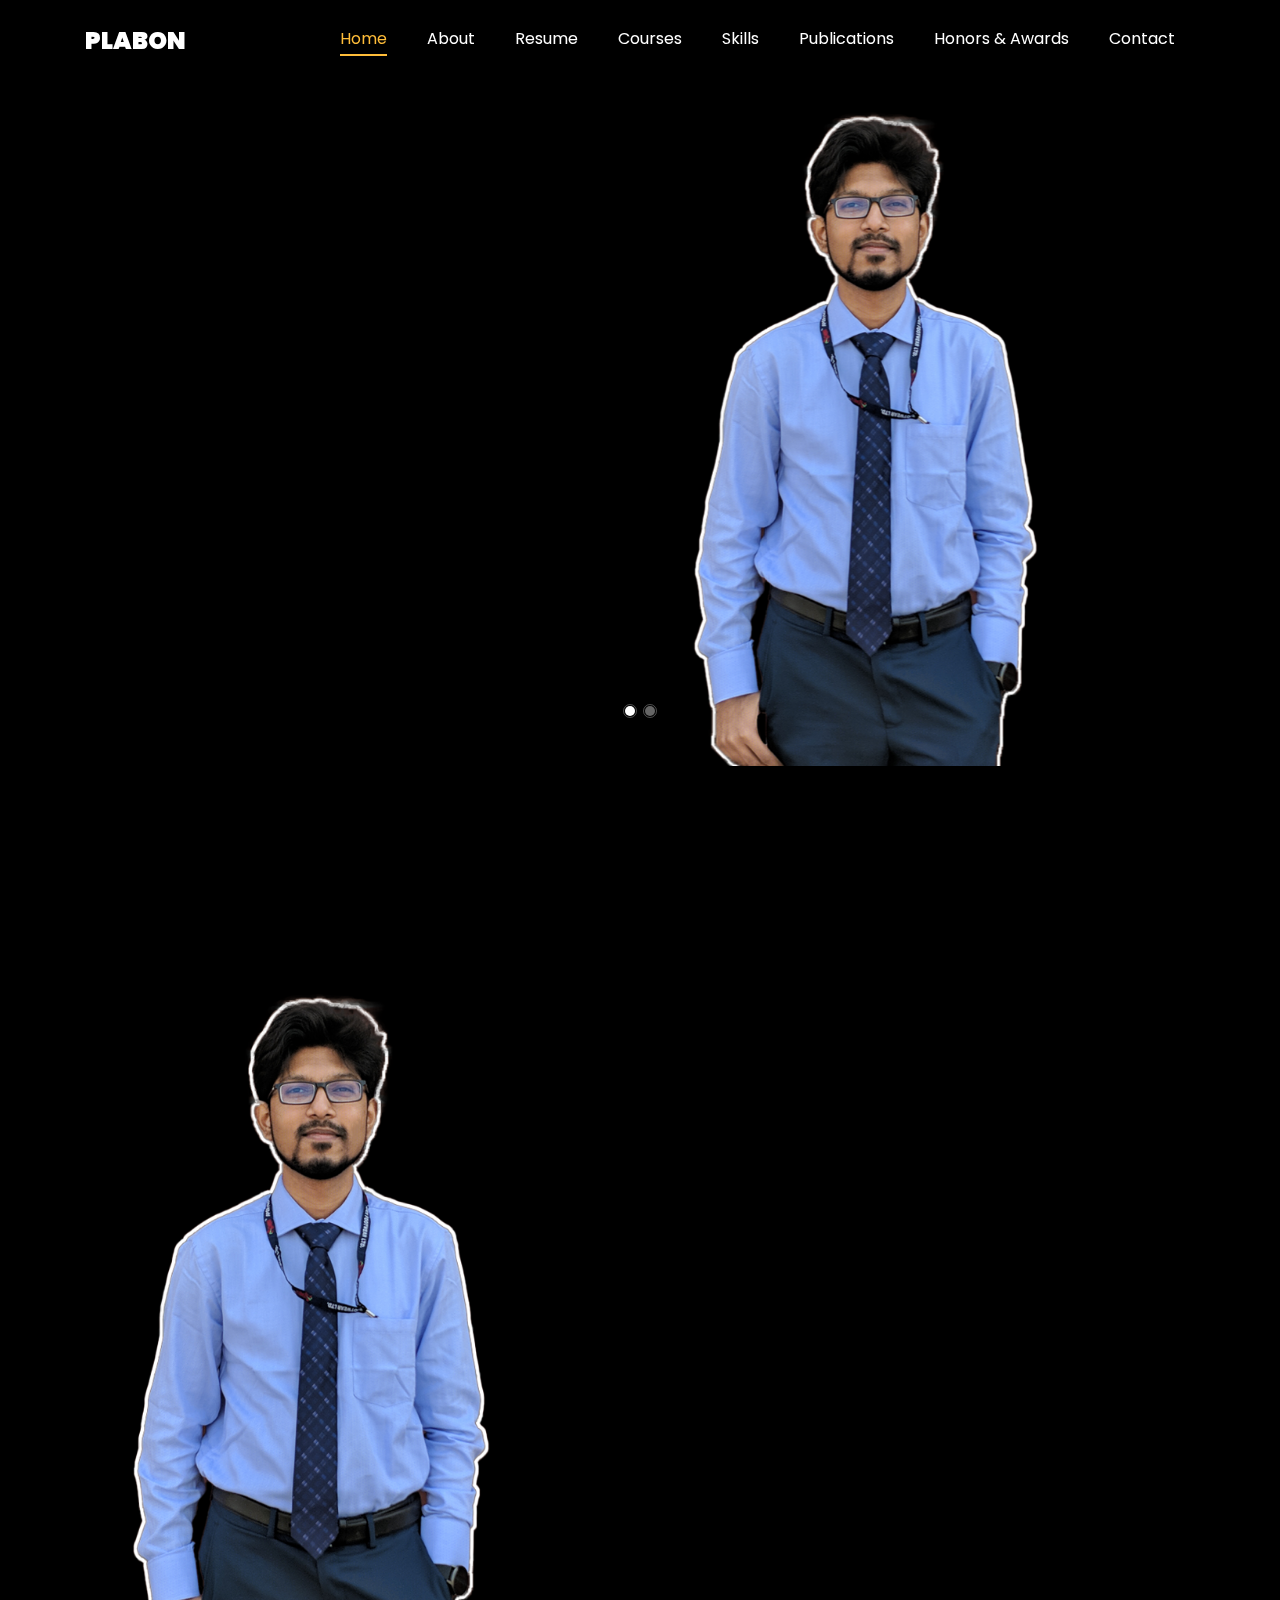
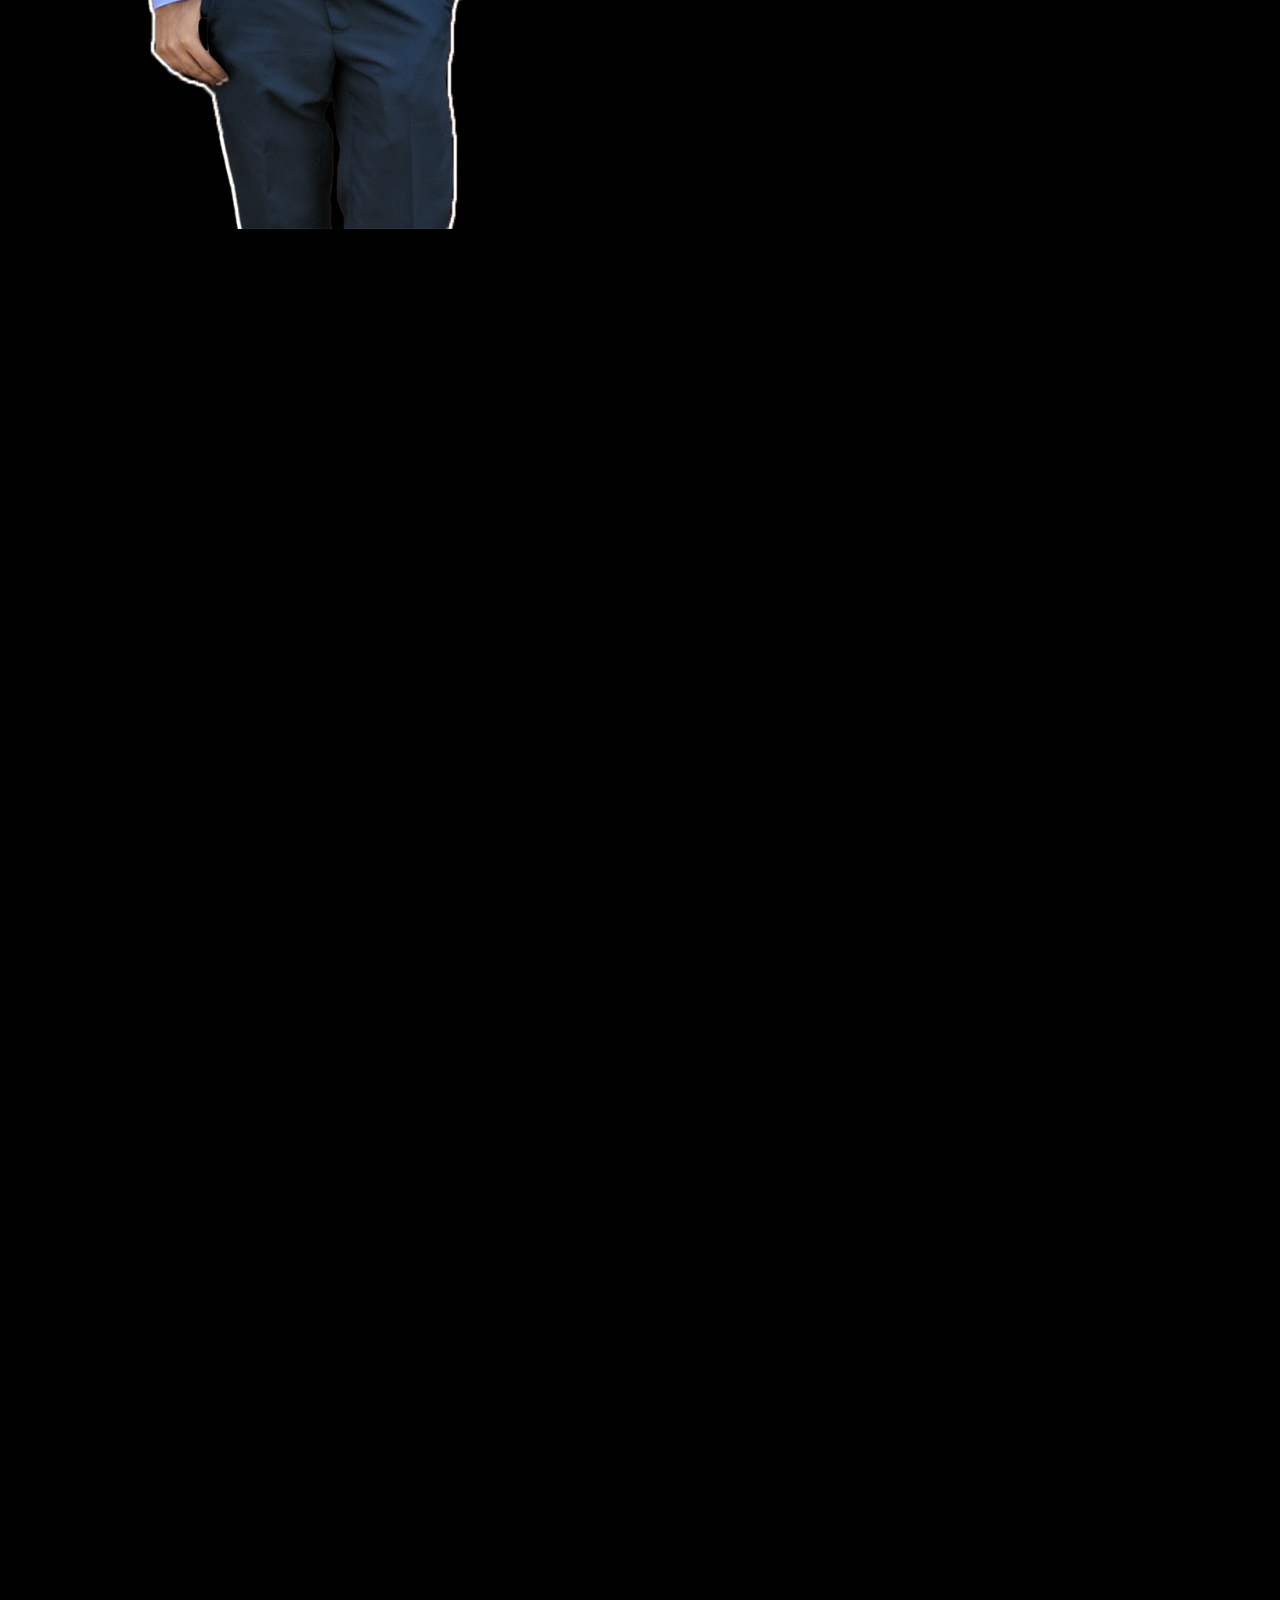
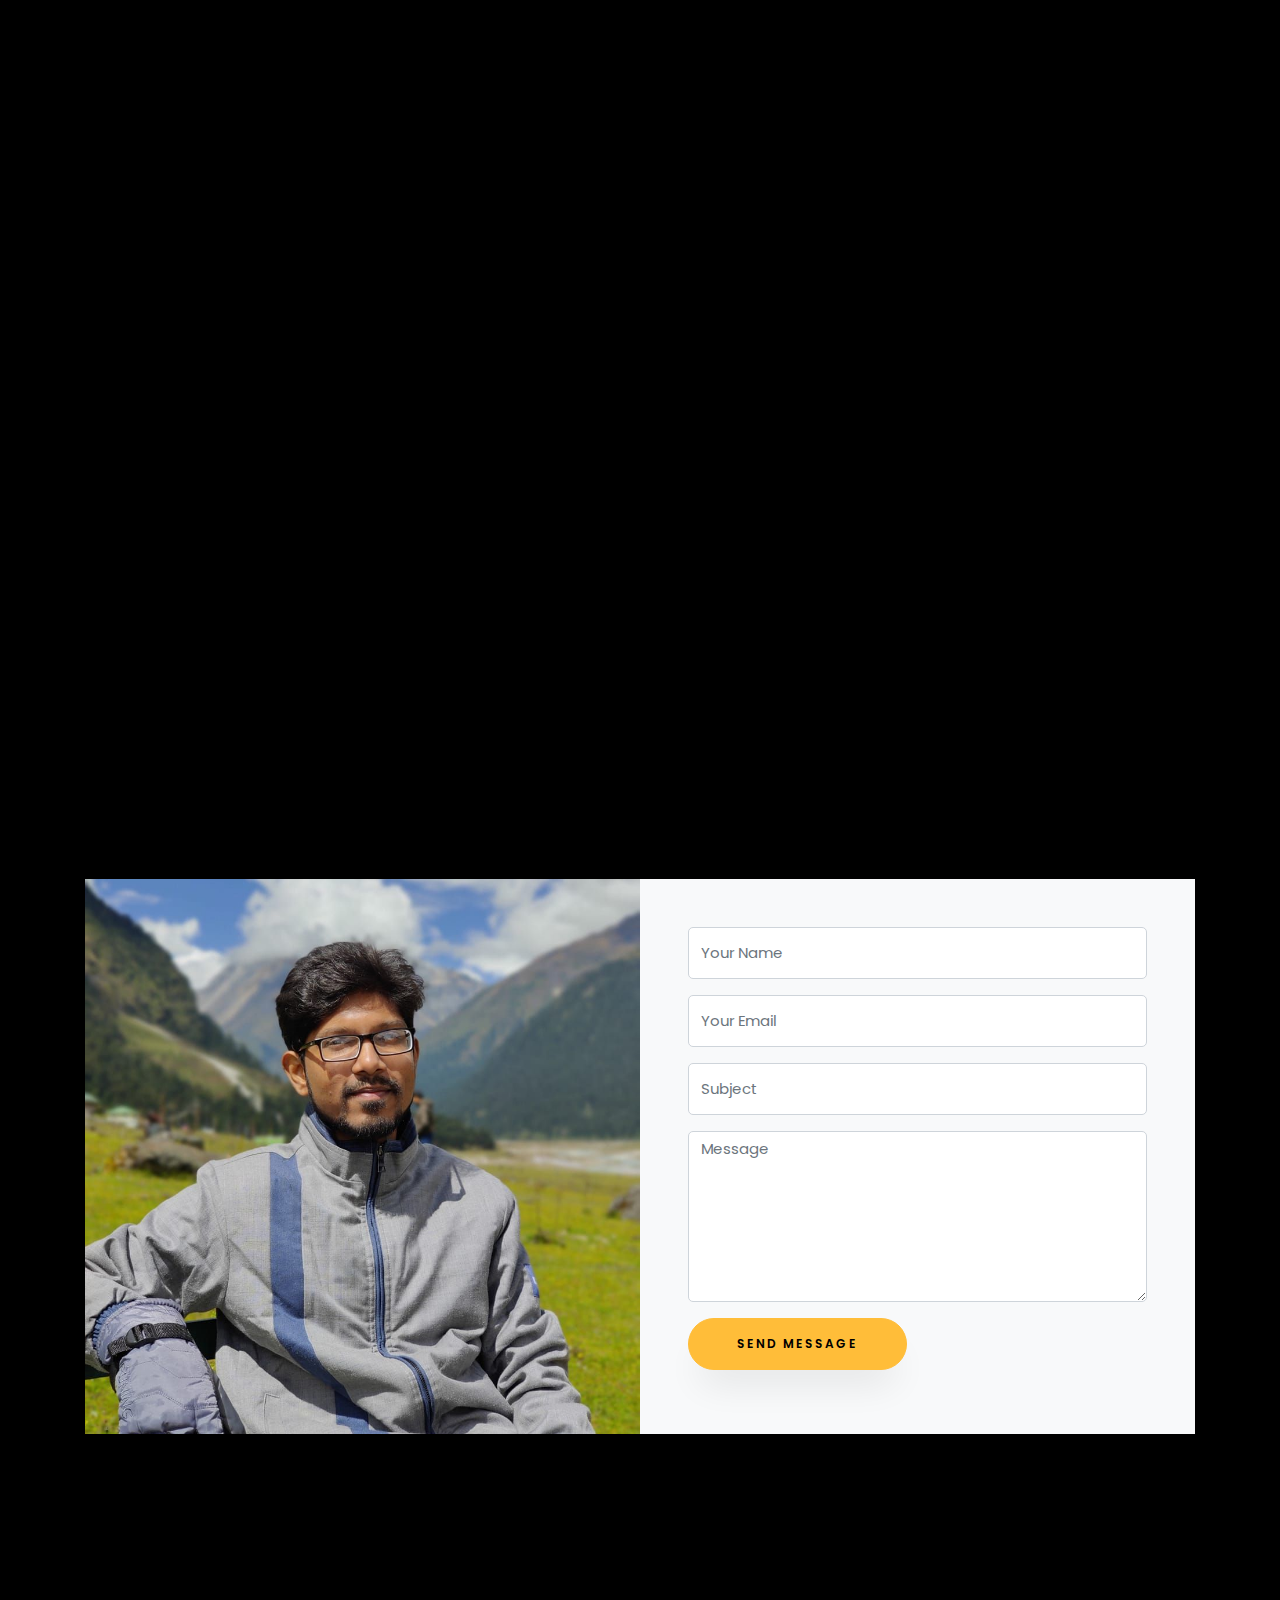
==== index.html @ f9de85bc "Initial commit" ====
<!DOCTYPE html>
<html lang="en">
  <head>
    <title>Plabon Islam Turzo</title>
    <meta charset="utf-8">
    <meta name="viewport" content="width=device-width, initial-scale=1, shrink-to-fit=no">
    
    <link href="https://fonts.googleapis.com/css?family=Poppins:100,200,300,400,500,600,700,800,900" rel="stylesheet">

    <link rel="stylesheet" href="css/open-iconic-bootstrap.min.css">
    <link rel="stylesheet" href="css/animate.css">
    
    <link rel="stylesheet" href="css/owl.carousel.min.css">
    <link rel="stylesheet" href="css/owl.theme.default.min.css">
    <link rel="stylesheet" href="css/magnific-popup.css">

    <link rel="stylesheet" href="css/aos.css">

    <link rel="stylesheet" href="css/ionicons.min.css">
    
    <link rel="stylesheet" href="css/flaticon.css">
    <link rel="stylesheet" href="css/icomoon.css">
    <link rel="stylesheet" href="css/style.css">
  </head>
  <body data-spy="scroll" data-target=".site-navbar-target" data-offset="300">
	  
	  
    <nav class="navbar navbar-expand-lg navbar-dark ftco_navbar ftco-navbar-light site-navbar-target" id="ftco-navbar">
	    <div class="container">
	      <a class="navbar-brand" href="index.html">Plabon</a>
	      <button class="navbar-toggler js-fh5co-nav-toggle fh5co-nav-toggle" type="button" data-toggle="collapse" data-target="#ftco-nav" aria-controls="ftco-nav" aria-expanded="false" aria-label="Toggle navigation">
	        <span class="oi oi-menu"></span> Menu
	      </button>

	      <div class="collapse navbar-collapse" id="ftco-nav">
	        <ul class="navbar-nav nav ml-auto">
	          <li class="nav-item"><a href="#home-section" class="nav-link"><span>Home</span></a></li>
	          <li class="nav-item"><a href="#about-section" class="nav-link"><span>About</span></a></li>
	          <li class="nav-item"><a href="#resume-section" class="nav-link"><span>Resume</span></a></li>
	          <li class="nav-item"><a href="#course-section" class="nav-link"><span>Courses</span></a></li>
	          <li class="nav-item"><a href="#skills-section" class="nav-link"><span>Skills</span></a></li>
			  <li class="nav-item"><a href="#publications-section" class="nav-link"><span>Publications</span></a></li>
	          <li class="nav-item"><a href="#honors-section" class="nav-link"><span>Honors & Awards</span></a></li>
	          <li class="nav-item"><a href="#contact-section" class="nav-link"><span>Contact</span></a></li>
	        </ul>
	      </div>
	    </div>
	  </nav>

	  <p><!------------------------------------------------------------- HOME SECTION----------------------------------------------------></p>
	  <section id="home-section" class="hero">
		  <div class="home-slider  owl-carousel">
	      <div class="slider-item ">
	      	<div class="overlay"></div>
	        <div class="container">
	          <div class="row d-md-flex no-gutters slider-text align-items-end justify-content-end" data-scrollax-parent="true">
	          	<div class="one-third js-fullheight order-md-last img" style="background-image:url(images/bg_1.png);">
	          		<div class="overlay"></div>
	          	</div>
		          <div class="one-forth d-flex  align-items-center ftco-animate" data-scrollax=" properties: { translateY: '70%' }">
		          	<div class="text">
		          		<span class="subheading">Hello!</span>
			            <h1 class="mb-4 mt-3">I'm <span>Plabon Islam Turzo</span></h1>
			            <h2 class="mb-4">A Master's Student</h2>
			            <p><a href="https://tinyurl.com/PTurzo" class="btn btn-primary py-3 px-4">Google Scholar</a> <a href="https://tinyurl.com/PIslamTurzo" class="btn btn-white btn-outline-white py-3 px-4">LinkedIn</a></p>
		            </div>
		          </div>
	        	</div>
	        </div>
	      </div>

	      <div class="slider-item">
	      	<div class="overlay"></div>
	        <div class="container">
	          <div class="row d-flex no-gutters slider-text align-items-end justify-content-end" data-scrollax-parent="true">
	          	<div class="one-third js-fullheight order-md-last img" style="background-image:url(images/bg_2.png);">
	          		<div class="overlay"></div>
	          	</div>
		          <div class="one-forth d-flex align-items-center ftco-animate" data-scrollax=" properties: { translateY: '70%' }">
		          	<div class="text">
			            <h1 class="mb-4 mt-3">From <span>University</span> of Dhaka</h1>
			            <p><a href="#" class="btn btn-primary py-3 px-4">Google Scholar</a> <a href="#" class="btn btn-white btn-outline-white py-3 px-4">LinkedIn</a></p>
		            </div>
		          </div>
	        	</div>
	        </div>
	      </div>
	    </div>
    </section>

	<p><!------------------------------------------------------------- ABOUT SECTION----------------------------------------------------></p>

    <section class="ftco-about img ftco-section ftco-no-pb" id="about-section">
    	<div class="container">
    		<div class="row d-flex">
    			<div class="col-md-6 col-lg-5 d-flex">
    				<div class="img-about img d-flex align-items-stretch">
    					<div class="overlay"></div>
	    				<div class="img d-flex align-self-stretch align-items-center" style="background-image:url(images/bg_1.png);">
	    				</div>
    				</div>
    			</div>
    			<div class="col-md-6 col-lg-7 pl-lg-5 pb-5">
    				<div class="row justify-content-start pb-3">
		          <div class="col-md-12 heading-section ftco-animate">
		            <h2 class="mb-4">About Me</h2>
		            <p> Interested in the application of enzymatic processes for biodegrading waste to waste treatment and management.</p>
		            <ul class="about-info mt-4 px-md-0 px-2">
		            	<li class="d-flex"><span>Name:</span> <span>Plabon Islam Turzo</span></li>
		            	<li class="d-flex"><span>Address:</span> <span>23/2, Jalalabad Model Town, Dhaka-1344, Bangladesh.</span></li>
		            	<li class="d-flex"><span>Email:</span> <span>plabonislam-2017515225@ilet.du.ac.bd</span></li>
		            </ul>
					<div class="about-info mt-4 px-md-0 px-2"><p>I am a Master's student in the Department of Leather Engineering at the University of Dhaka, as a member of the Microbiology Laboratory with Prof. Fatema-Tuj-Zohra as an advisor since September 2022. I obtained my bachelor's degree from the Department of Leather Engineering,University of Dhaka, Bangladesh, in August 2022. My research involves the isolation of bacteria and fermentation, novel strain identification using 16S rRNA, enzyme extraction and characterization, nutrient extraction from and recirculation, circular enomy, biodegradation of solid waste, bioaccumulation using microbes, waste water treatment using microbes, and synthesis of adsorbent. In addition, I am also working on developing a research design for optimisation using the response surface methodology (RSM). Further, I am focusing on my research on the application of biodegradation of chrome shavens and establishing a circular economy in the leather industry.</p></div>
		          </div>
		        </div>
	          <div class="counter-wrap ftco-animate d-flex mt-md-3">
              <div class="text">
              	<p class="mb-4">
	                <span class="number" data-number="2">0</span>
	                <span>Project complete</span>
                </p>
                <p><a href="#" class="btn btn-primary py-3 px-3">Download CV</a></p>
              </div>
	          </div>
	        </div>
        </div>
    	</div>
    </section>


	<!------------------------------------------------------------- RESUME SECTION---------------------------------------------------->
	<section class="ftco-about img ftco-section ftco-no-pb" id="resume-section"></section>
    	<div class="container">
    		<div class="row justify-content-center pb-5">
          <div class="col-md-10 heading-section text-center ftco-animate">
            <h2 class="mb-4">Resume</h2>
          </div>
		  <div class="col-md-10 heading-section text-center ftco-animate">
		  <h3 class="mb-4">Educational Experience</h3>
		</div>
		<!------------------------------------------------------------- EDUCATIONAL EXPERIENCE---------------------------------------------------->
        </div>
    		<div class="row">
    			<div class="col-md-6">

							<div class="resume-wrap ftco-animate">
								<span class="date">2022-present</span>
								<h2>Master of Science Degree</h2>
								<span>Department of Leather Enineering, University of Dhaka</span>
								<p class="mt-4">Thesis topic: Isolation and utilization of proteolytic bacteria for chrome shaving waste management- a circular economy approach.</p>
							</div>
						</div>
						<div class="col-md-6">
							<div class="resume-wrap ftco-animate">
								<span class="date">2017-2022</span>
								<h2>Bachelor of Science Degree</h2>
								<span >Department of Leather Enineering, University of Dhaka</span>
								<p class="mt-4">Project topic: Preservation of goat skin using fish scale powder: An initiative to reduce pollution in tannery wastewater.</p>
							</div>
						</div>
					</div>
					

					<div class="container">
						<div class="row justify-content-center pb-5">
					  <div class="col-md-10 heading-section text-center ftco-animate">
						<h2 class="mb-4"></h2>
					  </div>
					  <div class="col-md-10 heading-section text-center ftco-animate">
					  <h3 class="mb-4">Professional Experience</h3>
					</div>
					<!------------------------------------------------------------- PROFESSIONAL EXPERIENCE---------------------------------------------------->
					</div>
						<div class="row">
							<div class="col-md-6">

										<div class="resume-wrap ftco-animate">
											<span class="date">February - March 2022</span>
											<h2>Apex Footwear Limited, Unit-1.</h2>
											<span>Inspection Intern</span>
											<p class="mt-4">As an intern, I worked at the chrome recovery and effluent treatment plant and, at the same time, participated in quality inspections for the final quality control process.</p>
										</div>
									</div>
									<div class="col-md-6">
										<div class="resume-wrap ftco-animate">
											<span class="date">November 2021</span>
											<h2>Training of Trainers</h2>
											<span>Trainee</span>
											<p class="mt-4">My training focused on preventing chrome (VI) in the leather industry, and I also delved into the process of recovering and reusing chromium (Cr).</p>
										</div>
									</div>
								</div>
		


    		<div class="row justify-content-center mt-5">
    			<div class="col-md-6 text-center ftco-animate">
    				<p><a href="#" class="btn btn-primary py-4 px-5">Download CV</a></p>
    			</div>
    		</div>
    	</div>
    </section>

	<p><!------------------------------------------------------------- COURSES SECTION----------------------------------------------------></p>
    <section class="ftco-section" id="course-section">
    	<div class="container">
    		<div class="row justify-content-center py-5 mt-5">
          <div class="col-md-12 heading-section text-center ftco-animate">
            <h2 class="mb-4">Courses</h2>
        
          </div>
        </div>
    		<div class="row">
					<div class="col-md-4 text-center d-flex ftco-animate">
						<a href="https://www.coursera.org/learn/introduction-experimental-design-basics?specialization=design-experiments" class="services-1">
							<span class="icon">
								<i class="flaticon-analysis"></i>
							</span>
							<div class="desc">
								<h4 class="mb-5">Experimental Design Basics By Coursera</h4>
								<h3 class="mb-5">Ongoing</h3>
							</div>
						</a>
					</div>
					<div class="col-md-4 text-center d-flex ftco-animate">
						<a href="https://www.coursera.org/learn/response-surfaces-mixtures-model-building?specialization=design-experiments" class="services-1">
							<span class="icon">
								<i class="flaticon-flasks"></i>
							</span>
							<div class="desc">
								<h4 class="mb-5">Response Surfaces, Mixtures, and Model Building By Coursera</h4>
								<h3 class="mb-5">Ongoing</h3>
							</div>
						</a>
					</div>
					<div class="col-md-4 text-center d-flex ftco-animate">
						<a href="https://www.cblast.du.ac.bd/" class="services-1">
							<span class="icon">
								<i class="flaticon-ideas"></i>
							</span>
							<div class="desc">
								<h4 class="mb-5">Fundamental Bioinformatics: Database and data mining By CBLAST</h4>
								<h3 class="mb-5">Enrolled</h3>
							</div>
						</a>
					</div>

					<div class="col-md-4 text-center d-flex ftco-animate">
						<a href="https://www.cblast.du.ac.bd/" class="services-1">
							<span class="icon">
								<i class="flaticon-analysis"></i>
							</span>
							<div class="desc">
								<h4 class="mb-5">Fundamental Bioinformatics: Sequence analysis, functional annotation & phylogeny By CBLAST</h4>
								<h3 class="mb-5">Enrolled</h3>
							</div>
						</a>
					</div>
					<div class="col-md-4 text-center d-flex ftco-animate">
						<a href="https://www.udemy.com/course/draft/2996450/learn/lecture/19136766#content" class="services-1">
							<span class="icon">
								<i class="flaticon-flasks"></i>
							</span>
							<div class="desc">
								<h4 class="mb-5">Write and Publish a Research Paper: Complete Guide v6 By Udemy</h4>
								<h3 class="mb-5">Completed</h3>
							</div>
						</a>
					</div>
					<div class="col-md-4 text-center d-flex ftco-animate">
						<a href="https://www.udemy.com/course/ultimate-thesis-guidelines/learn/lecture/6888872?start=75#overview" class="services-1">
							<span class="icon">
								<i class="flaticon-ideas"></i>
							</span>
							<div class="desc">
								<h4 class="mb-5">Ultimate Academic Writing course: Research & Essay Writing By Udemy</h4>
								<h3 class="mb-5">Completed</h3>
							</div>
						</a>
					</div>
				</div>
    	</div>
    </section>

	<p><!------------------------------------------------------------- SKILLS SECTION----------------------------------------------------></p>
		
		<section class="ftco-section" id="skills-section">
			<div class="container">
				<div class="row justify-content-center pb-5">
          <div class="col-md-12 heading-section text-center ftco-animate">
            <h2 class="mb-4">My Skills</h2>
          
          </div>
        </div>
	
				<div class="row">
						<div class="progress-wrap ftco-animate">
							<h2>Research Skills</h2>
							<div class="progress">
							 	<div class="progress-bar color-1" role="progressbar" aria-valuenow="90"
							  	aria-valuemin="0" aria-valuemax="100" style="width:100%">
							  	</div>
							</div>
						</div>
					</div>
					<div class="col-md-6 animate-box">
						<div class="progress-wrap ftco-animate">
							<h3>Bacterial isolation and characterization</h3>
							<div class="progress">

							</div>
						</div>
					</div>
					<div class="col-md-6 animate-box">
						<div class="progress-wrap ftco-animate">
							<h3>Enzyme extraction and purification</h3>
							<div class="progress">
							 	
							</div>
						</div>
					</div>
					<div class="col-md-6 animate-box">
						<div class="progress-wrap ftco-animate">
							<h3>Stablishment of circular economy</h3>
							<div class="progress">
							 	
							</div>
						</div>
					</div>
					<div class="col-md-6 animate-box">
						<div class="progress-wrap ftco-animate">
							<h3>Salinity and TDS reduction</h3>
							<div class="progress">
							 	
							</div>
						</div>
					</div>
				</div>
			
<!------------------------------------------------------------- RESEACRH SILL SUB SECTION---------------------------------------------------->
			<div class="container">
				<div class="row justify-content-center pb-5">
          <div class="col-md-12 heading-section text-center ftco-animate">
          </div>
        </div>
				<div class="row">
						<div class="progress-wrap ftco-animate">
							<h2>Analytical skill</h2>
							<div class="progress">
							 	<div class="progress-bar color-1" role="progressbar" aria-valuenow="90"
							  	aria-valuemin="0" aria-valuemax="100" style="width:100%">
							  	</div>
							</div>
						</div>
					</div>
					<div class="col-md-6 animate-box">
						<div class="progress-wrap ftco-animate">
							<h3> Scanning Electron Microscope (SEM) image analysis</h3>
							<div class="progress">

							</div>
						</div>
					</div>
					<div class="col-md-6 animate-box">
						<div class="progress-wrap ftco-animate">
							<h3>Fourier-transform infrared spectroscopy (FTIR) peak anlysis</h3>
							<div class="progress">
							 	
							</div>
						</div>
					</div>
					<div class="col-md-6 animate-box">
						<div class="progress-wrap ftco-animate">
							<h3>Response Surface Methodology (RSM) implementation</h3>
							<div class="progress">
							 	
							</div>
						</div>
					</div>
					<div class="col-md-6 animate-box">
						<div class="progress-wrap ftco-animate">
							<h3>Thermogravimetric Analysis (TGA)</h3>
							<div class="progress">
							 	
							</div>
						</div>
					</div>
				</div>
			

			<p><!------------------------------------------------------------- PROFESSIONAL SILL SUB SECTION----------------------------------------------------></p>
			<div class="container">
				<div class="row justify-content-center pb-5">
          <div class="col-md-12 heading-section text-center ftco-animate">

          </div>
        </div>
	
				<div class="row">
						<div class="progress-wrap ftco-animate">
							<h2>Technical Skills</h2>
							<div class="progress">
							 	<div class="progress-bar color-1" role="progressbar" aria-valuenow="90"
							  	aria-valuemin="0" aria-valuemax="100" style="width:100%">
							  	</div>
							</div>
						</div>
					</div>
					<div class="col-md-6 animate-box">
						<div class="progress-wrap ftco-animate">
							<h3>Operating UV-vis spectroscopy</h3>
							<div class="progress">

							</div>
						</div>
					</div>
					<div class="col-md-6 animate-box">
						<div class="progress-wrap ftco-animate">
							<h3>Minitab and Design Expert tool for design experiment</h3>
							<div class="progress">
							 	
							</div>
						</div>
					</div>
					<div class="col-md-6 animate-box">
						<div class="progress-wrap ftco-animate">
							<h3>SPSS tool for statistical analysis</h3>
							<div class="progress">
							 	
							</div>
						</div>
					</div>
					<div class="col-md-6 animate-box">
						<div class="progress-wrap ftco-animate">
							<h3>Origin Lab for data analysis</h3>
							<div class="progress">
							 	
							</div>
						</div>
					</div>
				</div>
			</div>

		</section>
 

	<p><!------------------------------------------------------------- Publications SECTION----------------------------------------------------></p>
    <section class="ftco-section" id="publications-section">
      <div class="container">
        <div class="row justify-content-center mb-5 pb-5">
          <div class="col-md-7 heading-section text-center ftco-animate">
            <h2 class="mb-4">Publications</h2>
          </div>
      
		<div class="container">
    		<div class="row justify-content-center pb-5">
          <div class="col-md-10 heading-section text-center ftco-animate">
           
          </div>
		  <div class="col-md-10 heading-section text-center ftco-animate">
		  <h3 class="mb-4">Journal Publications</h3>
		</div>
        </div>
    		
	<!-------------------------------------------------------------------copy and paste the following part to make a new section to add paper Start----------------------------->	
		<div class="row">
					<div class="resume-wrap ftco-animate">
						<h5>Turzo, P. I., Sarder, T., Zohra, F.-T., Khan, M. R., & Hakim, M. (2023). Preservation of goat skin using fish scale powder:
							An initiative to reduce pollution in tannery wastewater. Case Studies in Chemical and Environmental Engineering, 8, 100413. https://doi.org/10.1016/j.cscee.2023.100413</h5>
						</div>
					</div>          
     <!-------------------------------------------------------------------copy and paste the following part to make a new section to add paper End----------------------------->
					

	
					<div class="row">
						<div class="resume-wrap ftco-animate">
							<h5>Hossain, M. A., Turzo, P. I., Shakil, M. S. R., Ahmed, S., Zohra, F.-T. (2023). Process optimization of anionic dye (Melioderm HF Brown G) removal from aqueous solution utilizing adsorbent prepared from Labeo rohita fishbone. Water Practice and Technology, n.d. https://doi.org/10.266/wpt.2023.147 (Proofreading).</h5>
							</div>
						</div>
		
	



	<!-------------------------------------------------------------------UPCOMING---------------------------------------------------->




	<div class="container">
        <div class="row justify-content-center mb-5 pb-5">
          <div class="col-md-7 heading-section text-center ftco-animate">
            <h2 class="mb-4">  </h2>
          </div>
      
		<div class="container">
    		<div class="row justify-content-center pb-5">
          <div class="col-md-10 heading-section text-center ftco-animate">
           
          </div>
		  <div class="col-md-10 heading-section text-center ftco-animate">
		  <h3 class="mb-4">Upcoming Publications</h3>
		</div>
        </div>
	<!-------------------------------------------------------------------copy and paste the following part to make a new section to add paper Start----------------------------->	
	<div class="row">
		<div class="resume-wrap ftco-animate">
			<h5>Turzo, P. I., Zohra, F.-T. (2024). Isolation and utilization of proteolytic bacteria for chrome shaving waste management- a circular economy approach.</h5>
			</div>
		</div>          
<!-------------------------------------------------------------------copy and paste the following part to make a new section to add paper End----------------------------->
				
				</div>
       		 </div>
     	 </div>
    
	
	</section>

	<p><!------------------------------------------------------------- Honors & Awards SECTION----------------------------------------------------></p>
    <section class="ftco-section ftco-project" id="honors-section">
    	<div class="container">
    		<div class="row justify-content-center pb-5">
          <div class="col-md-12 heading-section text-center ftco-animate">
            <h2 class="mb-4">Honors & Awards</h2>
          </div>
        </div>
    		

		<div class="row">
			<div class="progress-wrap ftco-animate">
				<h2>Scholarship</h2>
				<div class="progress">
					 <div class="progress-bar color-1" role="progressbar" aria-valuenow="90"
					  aria-valuemin="0" aria-valuemax="100" style="width:100%">
					  </div>
				</div>
			</div>
		</div>
		<div class="animate-box">
			<div class="progress-wrap ftco-animate">
				<h3>Departmental scholarship, (Ranked 2𝑛𝑑 position), by Department of Leather Engineering, University of Dhaka in 2019.</h3>
				<div class="progress">

				</div>
			</div>
		</div>
		<div class="animate-box">
			<div class="progress-wrap ftco-animate">
				<h3>National scholarship, (Ranked 5𝑡ℎ position), by the Government of the People’s Republic of Bangladesh in 2016.</h3>
				<div class="progress">
					 
				</div>
			</div>
		</div>
		
	</div>




	<div class="container">
		<div class="row justify-content-center pb-5">
	</div>
		

	<div class="row">
		<div class="progress-wrap ftco-animate">
			<h2>Awards</h2>
			<div class="progress">
				 <div class="progress-bar color-1" role="progressbar" aria-valuenow="90"
				  aria-valuemin="0" aria-valuemax="100" style="width:100%">
				  </div>
			</div>
		</div>
	</div>
	<div class="animate-box">
		<div class="progress-wrap ftco-animate">
			<h3>BAS Divisional Science Olympiad, (Ranked 5𝑡ℎ position) by the Bangladesh Academy of Sciences (BAS) in 2015.</h3>
			<div class="progress">

			</div>
		</div>
	</div>
	<div class="animate-box">
		<div class="progress-wrap ftco-animate">
			<h3>JUSC Mathematics Olympiad, (Ranked 8𝑡ℎ position), by Jahangirnagar University Science Club (JUSC) in 2014</h3>
			<div class="progress">
				 
			</div>
		</div>
	</div>
	
</div>
	
    </section>

	<p><!------------------------------------------------------------- BG IMAGE SECTION----------------------------------------------------></p>

    <!--<section class="ftco-section ftco-hireme img margin-top" style="background-image: url(images/bg_1.jpg)">
			<div class="container">
				<div class="row justify-content-center">
					<div class="col-md-7 ftco-animate text-center">
						<h2>I'm <span>Available</span> for freelancing</h2>
						<p>A small river named Duden flows by their place and supplies it with the necessary regelialia.</p>
						<p class="mb-0"><a href="#" class="btn btn-primary py-3 px-5">Hire me</a></p>
					</div>
				</div>
			</div>
		</section>>
		
		<------------------------------------------------------------- Contact SECTION---------------------------------------------------->
    <section class="ftco-section contact-section ftco-no-pb" id="contact-section">
      <div class="container">
      	<div class="row justify-content-center mb-5 pb-3">
          <div class="col-md-7 heading-section text-center ftco-animate">
            <h2 class="mb-4">Contact Me</h2>
          </div>
        </div>

        <div class="row no-gutters block-9">
          <div class="col-md-6 order-md-last d-flex">
            <form onsubmit="sendEmail(); reset(); return false;" class="bg-light p-4 p-md-5 contact-form">
              <div class="form-group">
                <input type="text" id="name" class="form-control" placeholder="Your Name">
              </div>
              <div class="form-group">
                <input type="text" id="email" class="form-control" placeholder="Your Email">
              </div>
              <div class="form-group">
                <input type="text" id="subject" class="form-control" placeholder="Subject">
              </div>
              <div class="form-group">
                <textarea id="message" cols="30" rows="7" class="form-control" placeholder="Message"></textarea>
              </div>
              <div class="form-group">
                <input type="submit" value="Send Message" class="btn btn-primary py-3 px-5">
              </div>
            </form>
          
          </div>

          <div class="col-md-6 d-flex">
          	<div class="img" style="background-image: url(images/about.jpg);"></div>
          </div>
        </div>
      </div>
		</section>
		
<p><!------------------------------------------------------------- FOOTER SECTION----------------------------------------------------></p>
    <footer class="ftco-footer ftco-section">
      <div class="container">
        <div class="row mb-5">
          <div class="col-md">
            <div class="ftco-footer-widget mb-4">
  <div id="ftco-loader" class="show fullscreen"><svg class="circular" width="48px" height="48px"><circle class="path-bg" cx="24" cy="24" r="22" fill="none" stroke-width="4" stroke="#eeeeee"/><circle class="path" cx="24" cy="24" r="22" fill="none" stroke-width="4" stroke-miterlimit="10" stroke="#F96D00"/></svg></div>


  <script src="js/jquery.min.js"></script>
  <script src="js/jquery-migrate-3.0.1.min.js"></script>
  <script src="js/popper.min.js"></script>
  <script src="js/bootstrap.min.js"></script>
  <script src="js/jquery.easing.1.3.js"></script>
  <script src="js/jquery.waypoints.min.js"></script>
  <script src="js/jquery.stellar.min.js"></script>
  <script src="js/owl.carousel.min.js"></script>
  <script src="js/jquery.magnific-popup.min.js"></script>
  <script src="js/aos.js"></script>
  <script src="js/jquery.animateNumber.min.js"></script>
  <script src="js/scrollax.min.js"></script>
  
  <script src="js/main.js"></script>
    
  </body>
</html>
---- css/flaticon.css ----
/*
  	Flaticon icon font: Flaticon
  	Creation date: 04/01/2019 13:45
  	*/


@font-face {
  font-family: "Flaticon";
  src: url("../fonts/flaticon/font/Flaticon.eot");
  src: url("../fonts/flaticon/font/Flaticon.eot?#iefix") format("embedded-opentype"),
       url("../fonts/flaticon/font/Flaticon.woff") format("woff"),
       url("../fonts/flaticon/font/Flaticon.ttf") format("truetype"),
       url("../fonts/flaticon/font/Flaticon.svg#Flaticon") format("svg");
  font-weight: normal;
  font-style: normal;
}

@media screen and (-webkit-min-device-pixel-ratio:0) {
  @font-face {
    font-family: "Flaticon";
    src: url("../fonts/flaticon/font/Flaticon.svg#Flaticon") format("svg");
  }
}

[class^="flaticon-"]:before, [class*=" flaticon-"]:before,
[class^="flaticon-"]:after, [class*=" flaticon-"]:after {   
  font-family: Flaticon;
  font-style: normal;
  font-weight: normal;
  font-variant: normal;
  text-transform: none;
  line-height: 1;

  /* Better Font Rendering =========== */
  -webkit-font-smoothing: antialiased;
  -moz-osx-font-smoothing: grayscale;
}

.flaticon-ideas:before { content: "\f100"; }
.flaticon-flasks:before { content: "\f101"; }
.flaticon-analysis:before { content: "\f102"; }
.flaticon-ux-design:before { content: "\f103"; }
.flaticon-web-design:before { content: "\f104"; }
.flaticon-idea:before { content: "\f105"; }
.flaticon-innovation:before { content: "\f106"; }
---- css/icomoon.css ----
@font-face {
  font-family: 'icomoon';
  src:  url('../fonts/icomoon/icomoon.eot?6tt51o');
  src:  url('../fonts/icomoon/icomoon.eot?6tt51o#iefix') format('embedded-opentype'),
    url('../fonts/icomoon/icomoon.ttf?6tt51o') format('truetype'),
    url('../fonts/icomoon/icomoon.woff?6tt51o') format('woff'),
    url('../fonts/icomoon/icomoon.svg?6tt51o#icomoon') format('svg');
  font-weight: normal;
  font-style: normal;
}

[class^="icon-"], [class*=" icon-"] {
  /* use !important to prevent issues with browser extensions that change fonts */
  font-family: 'icomoon' !important;
  speak: none;
  font-style: normal;
  font-weight: normal;
  font-variant: normal;
  text-transform: none;
  line-height: 1;

  /* Better Font Rendering =========== */
  -webkit-font-smoothing: antialiased;
  -moz-osx-font-smoothing: grayscale;
}

.icon-asterisk:before {
  content: "\f069";
}
.icon-plus:before {
  content: "\f067";
}
.icon-question:before {
  content: "\f128";
}
.icon-minus:before {
  content: "\f068";
}
.icon-glass:before {
  content: "\f000";
}
.icon-music:before {
  content: "\f001";
}
.icon-search:before {
  content: "\f002";
}
.icon-envelope-o:before {
  content: "\f003";
}
.icon-heart:before {
  content: "\f004";
}
.icon-star:before {
  content: "\f005";
}
.icon-star-o:before {
  content: "\f006";
}
.icon-user:before {
  content: "\f007";
}
.icon-film:before {
  content: "\f008";
}
.icon-th-large:before {
  content: "\f009";
}
.icon-th:before {
  content: "\f00a";
}
.icon-th-list:before {
  content: "\f00b";
}
.icon-check:before {
  content: "\f00c";
}
.icon-close:before {
  content: "\f00d";
}
.icon-remove:before {
  content: "\f00d";
}
.icon-times:before {
  content: "\f00d";
}
.icon-search-plus:before {
  content: "\f00e";
}
.icon-search-minus:before {
  content: "\f010";
}
.icon-power-off:before {
  content: "\f011";
}
.icon-signal:before {
  content: "\f012";
}
.icon-cog:before {
  content: "\f013";
}
.icon-gear:before {
  content: "\f013";
}
.icon-trash-o:before {
  content: "\f014";
}
.icon-home:before {
  content: "\f015";
}
.icon-file-o:before {
  content: "\f016";
}
.icon-clock-o:before {
  content: "\f017";
}
.icon-road:before {
  content: "\f018";
}
.icon-download:before {
  content: "\f019";
}
.icon-arrow-circle-o-down:before {
  content: "\f01a";
}
.icon-arrow-circle-o-up:before {
  content: "\f01b";
}
.icon-inbox:before {
  content: "\f01c";
}
.icon-play-circle-o:before {
  content: "\f01d";
}
.icon-repeat:before {
  content: "\f01e";
}
.icon-rotate-right:before {
  content: "\f01e";
}
.icon-refresh:before {
  content: "\f021";
}
.icon-list-alt:before {
  content: "\f022";
}
.icon-lock:before {
  content: "\f023";
}
.icon-flag:before {
  content: "\f024";
}
.icon-headphones:before {
  content: "\f025";
}
.icon-volume-off:before {
  content: "\f026";
}
.icon-volume-down:before {
  content: "\f027";
}
.icon-volume-up:before {
  content: "\f028";
}
.icon-qrcode:before {
  content: "\f029";
}
.icon-barcode:before {
  content: "\f02a";
}
.icon-tag:before {
  content: "\f02b";
}
.icon-tags:before {
  content: "\f02c";
}
.icon-book:before {
  content: "\f02d";
}
.icon-bookmark:before {
  content: "\f02e";
}
.icon-print:before {
  content: "\f02f";
}
.icon-camera:before {
  content: "\f030";
}
.icon-font:before {
  content: "\f031";
}
.icon-bold:before {
  content: "\f032";
}
.icon-italic:before {
  content: "\f033";
}
.icon-text-height:before {
  content: "\f034";
}
.icon-text-width:before {
  content: "\f035";
}
.icon-align-left:before {
  content: "\f036";
}
.icon-align-center:before {
  content: "\f037";
}
.icon-align-right:before {
  content: "\f038";
}
.icon-align-justify:before {
  content: "\f039";
}
.icon-list:before {
  content: "\f03a";
}
.icon-dedent:before {
  content: "\f03b";
}
.icon-outdent:before {
  content: "\f03b";
}
.icon-indent:before {
  content: "\f03c";
}
.icon-video-camera:before {
  content: "\f03d";
}
.icon-image:before {
  content: "\f03e";
}
.icon-photo:before {
  content: "\f03e";
}
.icon-picture-o:before {
  content: "\f03e";
}
.icon-pencil:before {
  content: "\f040";
}
.icon-map-marker:before {
  content: "\f041";
}
.icon-adjust:before {
  content: "\f042";
}
.icon-tint:before {
  content: "\f043";
}
.icon-edit:before {
  content: "\f044";
}
.icon-pencil-square-o:before {
  content: "\f044";
}
.icon-share-square-o:before {
  content: "\f045";
}
.icon-check-square-o:before {
  content: "\f046";
}
.icon-arrows:before {
  content: "\f047";
}
.icon-step-backward:before {
  content: "\f048";
}
.icon-fast-backward:before {
  content: "\f049";
}
.icon-backward:before {
  content: "\f04a";
}
.icon-play:before {
  content: "\f04b";
}
.icon-pause:before {
  content: "\f04c";
}
.icon-stop:before {
  content: "\f04d";
}
.icon-forward:before {
  content: "\f04e";
}
.icon-fast-forward:before {
  content: "\f050";
}
.icon-step-forward:before {
  content: "\f051";
}
.icon-eject:before {
  content: "\f052";
}
.icon-chevron-left:before {
  content: "\f053";
}
.icon-chevron-right:before {
  content: "\f054";
}
.icon-plus-circle:before {
  content: "\f055";
}
.icon-minus-circle:before {
  content: "\f056";
}
.icon-times-circle:before {
  content: "\f057";
}
.icon-check-circle:before {
  content: "\f058";
}
.icon-question-circle:before {
  content: "\f059";
}
.icon-info-circle:before {
  content: "\f05a";
}
.icon-crosshairs:before {
  content: "\f05b";
}
.icon-times-circle-o:before {
  content: "\f05c";
}
.icon-check-circle-o:before {
  content: "\f05d";
}
.icon-ban:before {
  content: "\f05e";
}
.icon-arrow-left:before {
  content: "\f060";
}
.icon-arrow-right:before {
  content: "\f061";
}
.icon-arrow-up:before {
  content: "\f062";
}
.icon-arrow-down:before {
  content: "\f063";
}
.icon-mail-forward:before {
  content: "\f064";
}
.icon-share:before {
  content: "\f064";
}
.icon-expand:before {
  content: "\f065";
}
.icon-compress:before {
  content: "\f066";
}
.icon-exclamation-circle:before {
  content: "\f06a";
}
.icon-gift:before {
  content: "\f06b";
}
.icon-leaf:before {
  content: "\f06c";
}
.icon-fire:before {
  content: "\f06d";
}
.icon-eye:before {
  content: "\f06e";
}
.icon-eye-slash:before {
  content: "\f070";
}
.icon-exclamation-triangle:before {
  content: "\f071";
}
.icon-warning:before {
  content: "\f071";
}
.icon-plane:before {
  content: "\f072";
}
.icon-calendar:before {
  content: "\f073";
}
.icon-random:before {
  content: "\f074";
}
.icon-comment:before {
  content: "\f075";
}
.icon-magnet:before {
  content: "\f076";
}
.icon-chevron-up:before {
  content: "\f077";
}
.icon-chevron-down:before {
  content: "\f078";
}
.icon-retweet:before {
  content: "\f079";
}
.icon-shopping-cart:before {
  content: "\f07a";
}
.icon-folder:before {
  content: "\f07b";
}
.icon-folder-open:before {
  content: "\f07c";
}
.icon-arrows-v:before {
  content: "\f07d";
}
.icon-arrows-h:before {
  content: "\f07e";
}
.icon-bar-chart:before {
  content: "\f080";
}
.icon-bar-chart-o:before {
  content: "\f080";
}
.icon-twitter-square:before {
  content: "\f081";
}
.icon-facebook-square:before {
  content: "\f082";
}
.icon-camera-retro:before {
  content: "\f083";
}
.icon-key:before {
  content: "\f084";
}
.icon-cogs:before {
  content: "\f085";
}
.icon-gears:before {
  content: "\f085";
}
.icon-comments:before {
  content: "\f086";
}
.icon-thumbs-o-up:before {
  content: "\f087";
}
.icon-thumbs-o-down:before {
  content: "\f088";
}
.icon-star-half:before {
  content: "\f089";
}
.icon-heart-o:before {
  content: "\f08a";
}
.icon-sign-out:before {
  content: "\f08b";
}
.icon-linkedin-square:before {
  content: "\f08c";
}
.icon-thumb-tack:before {
  content: "\f08d";
}
.icon-external-link:before {
  content: "\f08e";
}
.icon-sign-in:before {
  content: "\f090";
}
.icon-trophy:before {
  content: "\f091";
}
.icon-github-square:before {
  content: "\f092";
}
.icon-upload:before {
  content: "\f093";
}
.icon-lemon-o:before {
  content: "\f094";
}
.icon-phone:before {
  content: "\f095";
}
.icon-square-o:before {
  content: "\f096";
}
.icon-bookmark-o:before {
  content: "\f097";
}
.icon-phone-square:before {
  content: "\f098";
}
.icon-twitter:before {
  content: "\f099";
}
.icon-facebook:before {
  content: "\f09a";
}
.icon-facebook-f:before {
  content: "\f09a";
}
.icon-github:before {
  content: "\f09b";
}
.icon-unlock:before {
  content: "\f09c";
}
.icon-credit-card:before {
  content: "\f09d";
}
.icon-feed:before {
  content: "\f09e";
}
.icon-rss:before {
  content: "\f09e";
}
.icon-hdd-o:before {
  content: "\f0a0";
}
.icon-bullhorn:before {
  content: "\f0a1";
}
.icon-bell-o:before {
  content: "\f0a2";
}
.icon-certificate:before {
  content: "\f0a3";
}
.icon-hand-o-right:before {
  content: "\f0a4";
}
.icon-hand-o-left:before {
  content: "\f0a5";
}
.icon-hand-o-up:before {
  content: "\f0a6";
}
.icon-hand-o-down:before {
  content: "\f0a7";
}
.icon-arrow-circle-left:before {
  content: "\f0a8";
}
.icon-arrow-circle-right:before {
  content: "\f0a9";
}
.icon-arrow-circle-up:before {
  content: "\f0aa";
}
.icon-arrow-circle-down:before {
  content: "\f0ab";
}
.icon-globe:before {
  content: "\f0ac";
}
.icon-wrench:before {
  content: "\f0ad";
}
.icon-tasks:before {
  content: "\f0ae";
}
.icon-filter:before {
  content: "\f0b0";
}
.icon-briefcase:before {
  content: "\f0b1";
}
.icon-arrows-alt:before {
  content: "\f0b2";
}
.icon-group:before {
  content: "\f0c0";
}
.icon-users:before {
  content: "\f0c0";
}
.icon-chain:before {
  content: "\f0c1";
}
.icon-link:before {
  content: "\f0c1";
}
.icon-cloud:before {
  content: "\f0c2";
}
.icon-flask:before {
  content: "\f0c3";
}
.icon-cut:before {
  content: "\f0c4";
}
.icon-scissors:before {
  content: "\f0c4";
}
.icon-copy:before {
  content: "\f0c5";
}
.icon-files-o:before {
  content: "\f0c5";
}
.icon-paperclip:before {
  content: "\f0c6";
}
.icon-floppy-o:before {
  content: "\f0c7";
}
.icon-save:before {
  content: "\f0c7";
}
.icon-square:before {
  content: "\f0c8";
}
.icon-bars:before {
  content: "\f0c9";
}
.icon-navicon:before {
  content: "\f0c9";
}
.icon-reorder:before {
  content: "\f0c9";
}
.icon-list-ul:before {
  content: "\f0ca";
}
.icon-list-ol:before {
  content: "\f0cb";
}
.icon-strikethrough:before {
  content: "\f0cc";
}
.icon-underline:before {
  content: "\f0cd";
}
.icon-table:before {
  content: "\f0ce";
}
.icon-magic:before {
  content: "\f0d0";
}
.icon-truck:before {
  content: "\f0d1";
}
.icon-pinterest:before {
  content: "\f0d2";
}
.icon-pinterest-square:before {
  content: "\f0d3";
}
.icon-google-plus-square:before {
  content: "\f0d4";
}
.icon-google-plus:before {
  content: "\f0d5";
}
.icon-money:before {
  content: "\f0d6";
}
.icon-caret-down:before {
  content: "\f0d7";
}
.icon-caret-up:before {
  content: "\f0d8";
}
.icon-caret-left:before {
  content: "\f0d9";
}
.icon-caret-right:before {
  content: "\f0da";
}
.icon-columns:before {
  content: "\f0db";
}
.icon-sort:before {
  content: "\f0dc";
}
.icon-unsorted:before {
  content: "\f0dc";
}
.icon-sort-desc:before {
  content: "\f0dd";
}
.icon-sort-down:before {
  content: "\f0dd";
}
.icon-sort-asc:before {
  content: "\f0de";
}
.icon-sort-up:before {
  content: "\f0de";
}
.icon-envelope:before {
  content: "\f0e0";
}
.icon-linkedin:before {
  content: "\f0e1";
}
.icon-rotate-left:before {
  content: "\f0e2";
}
.icon-undo:before {
  content: "\f0e2";
}
.icon-gavel:before {
  content: "\f0e3";
}
.icon-legal:before {
  content: "\f0e3";
}
.icon-dashboard:before {
  content: "\f0e4";
}
.icon-tachometer:before {
  content: "\f0e4";
}
.icon-comment-o:before {
  content: "\f0e5";
}
.icon-comments-o:before {
  content: "\f0e6";
}
.icon-bolt:before {
  content: "\f0e7";
}
.icon-flash:before {
  content: "\f0e7";
}
.icon-sitemap:before {
  content: "\f0e8";
}
.icon-umbrella:before {
  content: "\f0e9";
}
.icon-clipboard:before {
  content: "\f0ea";
}
.icon-paste:before {
  content: "\f0ea";
}
.icon-lightbulb-o:before {
  content: "\f0eb";
}
.icon-exchange:before {
  content: "\f0ec";
}
.icon-cloud-download:before {
  content: "\f0ed";
}
.icon-cloud-upload:before {
  content: "\f0ee";
}
.icon-user-md:before {
  content: "\f0f0";
}
.icon-stethoscope:before {
  content: "\f0f1";
}
.icon-suitcase:before {
  content: "\f0f2";
}
.icon-bell:before {
  content: "\f0f3";
}
.icon-coffee:before {
  content: "\f0f4";
}
.icon-cutlery:before {
  content: "\f0f5";
}
.icon-file-text-o:before {
  content: "\f0f6";
}
.icon-building-o:before {
  content: "\f0f7";
}
.icon-hospital-o:before {
  content: "\f0f8";
}
.icon-ambulance:before {
  content: "\f0f9";
}
.icon-medkit:before {
  content: "\f0fa";
}
.icon-fighter-jet:before {
  content: "\f0fb";
}
.icon-beer:before {
  content: "\f0fc";
}
.icon-h-square:before {
  content: "\f0fd";
}
.icon-plus-square:before {
  content: "\f0fe";
}
.icon-angle-double-left:before {
  content: "\f100";
}
.icon-angle-double-right:before {
  content: "\f101";
}
.icon-angle-double-up:before {
  content: "\f102";
}
.icon-angle-double-down:before {
  content: "\f103";
}
.icon-angle-left:before {
  content: "\f104";
}
.icon-angle-right:before {
  content: "\f105";
}
.icon-angle-up:before {
  content: "\f106";
}
.icon-angle-down:before {
  content: "\f107";
}
.icon-desktop:before {
  content: "\f108";
}
.icon-laptop:before {
  content: "\f109";
}
.icon-tablet:before {
  content: "\f10a";
}
.icon-mobile:before {
  content: "\f10b";
}
.icon-mobile-phone:before {
  content: "\f10b";
}
.icon-circle-o:before {
  content: "\f10c";
}
.icon-quote-left:before {
  content: "\f10d";
}
.icon-quote-right:before {
  content: "\f10e";
}
.icon-spinner:before {
  content: "\f110";
}
.icon-circle:before {
  content: "\f111";
}
.icon-mail-reply:before {
  content: "\f112";
}
.icon-reply:before {
  content: "\f112";
}
.icon-github-alt:before {
  content: "\f113";
}
.icon-folder-o:before {
  content: "\f114";
}
.icon-folder-open-o:before {
  content: "\f115";
}
.icon-smile-o:before {
  content: "\f118";
}
.icon-frown-o:before {
  content: "\f119";
}
.icon-meh-o:before {
  content: "\f11a";
}
.icon-gamepad:before {
  content: "\f11b";
}
.icon-keyboard-o:before {
  content: "\f11c";
}
.icon-flag-o:before {
  content: "\f11d";
}
.icon-flag-checkered:before {
  content: "\f11e";
}
.icon-terminal:before {
  content: "\f120";
}
.icon-code:before {
  content: "\f121";
}
.icon-mail-reply-all:before {
  content: "\f122";
}
.icon-reply-all:before {
  content: "\f122";
}
.icon-star-half-empty:before {
  content: "\f123";
}
.icon-star-half-full:before {
  content: "\f123";
}
.icon-star-half-o:before {
  content: "\f123";
}
.icon-location-arrow:before {
  content: "\f124";
}
.icon-crop:before {
  content: "\f125";
}
.icon-code-fork:before {
  content: "\f126";
}
.icon-chain-broken:before {
  content: "\f127";
}
.icon-unlink:before {
  content: "\f127";
}
.icon-info:before {
  content: "\f129";
}
.icon-exclamation:before {
  content: "\f12a";
}
.icon-superscript:before {
  content: "\f12b";
}
.icon-subscript:before {
  content: "\f12c";
}
.icon-eraser:before {
  content: "\f12d";
}
.icon-puzzle-piece:before {
  content: "\f12e";
}
.icon-microphone:before {
  content: "\f130";
}
.icon-microphone-slash:before {
  content: "\f131";
}
.icon-shield:before {
  content: "\f132";
}
.icon-calendar-o:before {
  content: "\f133";
}
.icon-fire-extinguisher:before {
  content: "\f134";
}
.icon-rocket:before {
  content: "\f135";
}
.icon-maxcdn:before {
  content: "\f136";
}
.icon-chevron-circle-left:before {
  content: "\f137";
}
.icon-chevron-circle-right:before {
  content: "\f138";
}
.icon-chevron-circle-up:before {
  content: "\f139";
}
.icon-chevron-circle-down:before {
  content: "\f13a";
}
.icon-html5:before {
  content: "\f13b";
}
.icon-css3:before {
  content: "\f13c";
}
.icon-anchor:before {
  content: "\f13d";
}
.icon-unlock-alt:before {
  content: "\f13e";
}
.icon-bullseye:before {
  content: "\f140";
}
.icon-ellipsis-h:before {
  content: "\f141";
}
.icon-ellipsis-v:before {
  content: "\f142";
}
.icon-rss-square:before {
  content: "\f143";
}
.icon-play-circle:before {
  content: "\f144";
}
.icon-ticket:before {
  content: "\f145";
}
.icon-minus-square:before {
  content: "\f146";
}
.icon-minus-square-o:before {
  content: "\f147";
}
.icon-level-up:before {
  content: "\f148";
}
.icon-level-down:before {
  content: "\f149";
}
.icon-check-square:before {
  content: "\f14a";
}
.icon-pencil-square:before {
  content: "\f14b";
}
.icon-external-link-square:before {
  content: "\f14c";
}
.icon-share-square:before {
  content: "\f14d";
}
.icon-compass:before {
  content: "\f14e";
}
.icon-caret-square-o-down:before {
  content: "\f150";
}
.icon-toggle-down:before {
  content: "\f150";
}
.icon-caret-square-o-up:before {
  content: "\f151";
}
.icon-toggle-up:before {
  content: "\f151";
}
.icon-caret-square-o-right:before {
  content: "\f152";
}
.icon-toggle-right:before {
  content: "\f152";
}
.icon-eur:before {
  content: "\f153";
}
.icon-euro:before {
  content: "\f153";
}
.icon-gbp:before {
  content: "\f154";
}
.icon-dollar:before {
  content: "\f155";
}
.icon-usd:before {
  content: "\f155";
}
.icon-inr:before {
  content: "\f156";
}
.icon-rupee:before {
  content: "\f156";
}
.icon-cny:before {
  content: "\f157";
}
.icon-jpy:before {
  content: "\f157";
}
.icon-rmb:before {
  content: "\f157";
}
.icon-yen:before {
  content: "\f157";
}
.icon-rouble:before {
  content: "\f158";
}
.icon-rub:before {
  content: "\f158";
}
.icon-ruble:before {
  content: "\f158";
}
.icon-krw:before {
  content: "\f159";
}
.icon-won:before {
  content: "\f159";
}
.icon-bitcoin:before {
  content: "\f15a";
}
.icon-btc:before {
  content: "\f15a";
}
.icon-file:before {
  content: "\f15b";
}
.icon-file-text:before {
  content: "\f15c";
}
.icon-sort-alpha-asc:before {
  content: "\f15d";
}
.icon-sort-alpha-desc:before {
  content: "\f15e";
}
.icon-sort-amount-asc:before {
  content: "\f160";
}
.icon-sort-amount-desc:before {
  content: "\f161";
}
.icon-sort-numeric-asc:before {
  content: "\f162";
}
.icon-sort-numeric-desc:before {
  content: "\f163";
}
.icon-thumbs-up:before {
  content: "\f164";
}
.icon-thumbs-down:before {
  content: "\f165";
}
.icon-youtube-square:before {
  content: "\f166";
}
.icon-youtube:before {
  content: "\f167";
}
.icon-xing:before {
  content: "\f168";
}
.icon-xing-square:before {
  content: "\f169";
}
.icon-youtube-play:before {
  content: "\f16a";
}
.icon-dropbox:before {
  content: "\f16b";
}
.icon-stack-overflow:before {
  content: "\f16c";
}
.icon-instagram:before {
  content: "\f16d";
}
.icon-flickr:before {
  content: "\f16e";
}
.icon-adn:before {
  content: "\f170";
}
.icon-bitbucket:before {
  content: "\f171";
}
.icon-bitbucket-square:before {
  content: "\f172";
}
.icon-tumblr:before {
  content: "\f173";
}
.icon-tumblr-square:before {
  content: "\f174";
}
.icon-long-arrow-down:before {
  content: "\f175";
}
.icon-long-arrow-up:before {
  content: "\f176";
}
.icon-long-arrow-left:before {
  content: "\f177";
}
.icon-long-arrow-right:before {
  content: "\f178";
}
.icon-apple:before {
  content: "\f179";
}
.icon-windows:before {
  content: "\f17a";
}
.icon-android:before {
  content: "\f17b";
}
.icon-linux:before {
  content: "\f17c";
}
.icon-dribbble:before {
  content: "\f17d";
}
.icon-skype:before {
  content: "\f17e";
}
.icon-foursquare:before {
  content: "\f180";
}
.icon-trello:before {
  content: "\f181";
}
.icon-female:before {
  content: "\f182";
}
.icon-male:before {
  content: "\f183";
}
.icon-gittip:before {
  content: "\f184";
}
.icon-gratipay:before {
  content: "\f184";
}
.icon-sun-o:before {
  content: "\f185";
}
.icon-moon-o:before {
  content: "\f186";
}
.icon-archive:before {
  content: "\f187";
}
.icon-bug:before {
  content: "\f188";
}
.icon-vk:before {
  content: "\f189";
}
.icon-weibo:before {
  content: "\f18a";
}
.icon-renren:before {
  content: "\f18b";
}
.icon-pagelines:before {
  content: "\f18c";
}
.icon-stack-exchange:before {
  content: "\f18d";
}
.icon-arrow-circle-o-right:before {
  content: "\f18e";
}
.icon-arrow-circle-o-left:before {
  content: "\f190";
}
.icon-caret-square-o-left:before {
  content: "\f191";
}
.icon-toggle-left:before {
  content: "\f191";
}
.icon-dot-circle-o:before {
  content: "\f192";
}
.icon-wheelchair:before {
  content: "\f193";
}
.icon-vimeo-square:before {
  content: "\f194";
}
.icon-try:before {
  content: "\f195";
}
.icon-turkish-lira:before {
  content: "\f195";
}
.icon-plus-square-o:before {
  content: "\f196";
}
.icon-space-shuttle:before {
  content: "\f197";
}
.icon-slack:before {
  content: "\f198";
}
.icon-envelope-square:before {
  content: "\f199";
}
.icon-wordpress:before {
  content: "\f19a";
}
.icon-openid:before {
  content: "\f19b";
}
.icon-bank:before {
  content: "\f19c";
}
.icon-institution:before {
  content: "\f19c";
}
.icon-university:before {
  content: "\f19c";
}
.icon-graduation-cap:before {
  content: "\f19d";
}
.icon-mortar-board:before {
  content: "\f19d";
}
.icon-yahoo:before {
  content: "\f19e";
}
.icon-google:before {
  content: "\f1a0";
}
.icon-reddit:before {
  content: "\f1a1";
}
.icon-reddit-square:before {
  content: "\f1a2";
}
.icon-stumbleupon-circle:before {
  content: "\f1a3";
}
.icon-stumbleupon:before {
  content: "\f1a4";
}
.icon-delicious:before {
  content: "\f1a5";
}
.icon-digg:before {
  content: "\f1a6";
}
.icon-pied-piper-pp:before {
  content: "\f1a7";
}
.icon-pied-piper-alt:before {
  content: "\f1a8";
}
.icon-drupal:before {
  content: "\f1a9";
}
.icon-joomla:before {
  content: "\f1aa";
}
.icon-language:before {
  content: "\f1ab";
}
.icon-fax:before {
  content: "\f1ac";
}
.icon-building:before {
  content: "\f1ad";
}
.icon-child:before {
  content: "\f1ae";
}
.icon-paw:before {
  content: "\f1b0";
}
.icon-spoon:before {
  content: "\f1b1";
}
.icon-cube:before {
  content: "\f1b2";
}
.icon-cubes:before {
  content: "\f1b3";
}
.icon-behance:before {
  content: "\f1b4";
}
.icon-behance-square:before {
  content: "\f1b5";
}
.icon-steam:before {
  content: "\f1b6";
}
.icon-steam-square:before {
  content: "\f1b7";
}
.icon-recycle:before {
  content: "\f1b8";
}
.icon-automobile:before {
  content: "\f1b9";
}
.icon-car:before {
  content: "\f1b9";
}
.icon-cab:before {
  content: "\f1ba";
}
.icon-taxi:before {
  content: "\f1ba";
}
.icon-tree:before {
  content: "\f1bb";
}
.icon-spotify:before {
  content: "\f1bc";
}
.icon-deviantart:before {
  content: "\f1bd";
}
.icon-soundcloud:before {
  content: "\f1be";
}
.icon-database:before {
  content: "\f1c0";
}
.icon-file-pdf-o:before {
  content: "\f1c1";
}
.icon-file-word-o:before {
  content: "\f1c2";
}
.icon-file-excel-o:before {
  content: "\f1c3";
}
.icon-file-powerpoint-o:before {
  content: "\f1c4";
}
.icon-file-image-o:before {
  content: "\f1c5";
}
.icon-file-photo-o:before {
  content: "\f1c5";
}
.icon-file-picture-o:before {
  content: "\f1c5";
}
.icon-file-archive-o:before {
  content: "\f1c6";
}
.icon-file-zip-o:before {
  content: "\f1c6";
}
.icon-file-audio-o:before {
  content: "\f1c7";
}
.icon-file-sound-o:before {
  content: "\f1c7";
}
.icon-file-movie-o:before {
  content: "\f1c8";
}
.icon-file-video-o:before {
  content: "\f1c8";
}
.icon-file-code-o:before {
  content: "\f1c9";
}
.icon-vine:before {
  content: "\f1ca";
}
.icon-codepen:before {
  content: "\f1cb";
}
.icon-jsfiddle:before {
  content: "\f1cc";
}
.icon-life-bouy:before {
  content: "\f1cd";
}
.icon-life-buoy:before {
  content: "\f1cd";
}
.icon-life-ring:before {
  content: "\f1cd";
}
.icon-life-saver:before {
  content: "\f1cd";
}
.icon-support:before {
  content: "\f1cd";
}
.icon-circle-o-notch:before {
  content: "\f1ce";
}
.icon-ra:before {
  content: "\f1d0";
}
.icon-rebel:before {
  content: "\f1d0";
}
.icon-resistance:before {
  content: "\f1d0";
}
.icon-empire:before {
  content: "\f1d1";
}
.icon-ge:before {
  content: "\f1d1";
}
.icon-git-square:before {
  content: "\f1d2";
}
.icon-git:before {
  content: "\f1d3";
}
.icon-hacker-news:before {
  content: "\f1d4";
}
.icon-y-combinator-square:before {
  content: "\f1d4";
}
.icon-yc-square:before {
  content: "\f1d4";
}
.icon-tencent-weibo:before {
  content: "\f1d5";
}
.icon-qq:before {
  content: "\f1d6";
}
.icon-wechat:before {
  content: "\f1d7";
}
.icon-weixin:before {
  content: "\f1d7";
}
.icon-paper-plane:before {
  content: "\f1d8";
}
.icon-send:before {
  content: "\f1d8";
}
.icon-paper-plane-o:before {
  content: "\f1d9";
}
.icon-send-o:before {
  content: "\f1d9";
}
.icon-history:before {
  content: "\f1da";
}
.icon-circle-thin:before {
  content: "\f1db";
}
.icon-header:before {
  content: "\f1dc";
}
.icon-paragraph:before {
  content: "\f1dd";
}
.icon-sliders:before {
  content: "\f1de";
}
.icon-share-alt:before {
  content: "\f1e0";
}
.icon-share-alt-square:before {
  content: "\f1e1";
}
.icon-bomb:before {
  content: "\f1e2";
}
.icon-futbol-o:before {
  content: "\f1e3";
}
.icon-soccer-ball-o:before {
  content: "\f1e3";
}
.icon-tty:before {
  content: "\f1e4";
}
.icon-binoculars:before {
  content: "\f1e5";
}
.icon-plug:before {
  content: "\f1e6";
}
.icon-slideshare:before {
  content: "\f1e7";
}
.icon-twitch:before {
  content: "\f1e8";
}
.icon-yelp:before {
  content: "\f1e9";
}
.icon-newspaper-o:before {
  content: "\f1ea";
}
.icon-wifi:before {
  content: "\f1eb";
}
.icon-calculator:before {
  content: "\f1ec";
}
.icon-paypal:before {
  content: "\f1ed";
}
.icon-google-wallet:before {
  content: "\f1ee";
}
.icon-cc-visa:before {
  content: "\f1f0";
}
.icon-cc-mastercard:before {
  content: "\f1f1";
}
.icon-cc-discover:before {
  content: "\f1f2";
}
.icon-cc-amex:before {
  content: "\f1f3";
}
.icon-cc-paypal:before {
  content: "\f1f4";
}
.icon-cc-stripe:before {
  content: "\f1f5";
}
.icon-bell-slash:before {
  content: "\f1f6";
}
.icon-bell-slash-o:before {
  content: "\f1f7";
}
.icon-trash:before {
  content: "\f1f8";
}
.icon-copyright:before {
  content: "\f1f9";
}
.icon-at:before {
  content: "\f1fa";
}
.icon-eyedropper:before {
  content: "\f1fb";
}
.icon-paint-brush:before {
  content: "\f1fc";
}
.icon-birthday-cake:before {
  content: "\f1fd";
}
.icon-area-chart:before {
  content: "\f1fe";
}
.icon-pie-chart:before {
  content: "\f200";
}
.icon-line-chart:before {
  content: "\f201";
}
.icon-lastfm:before {
  content: "\f202";
}
.icon-lastfm-square:before {
  content: "\f203";
}
.icon-toggle-off:before {
  content: "\f204";
}
.icon-toggle-on:before {
  content: "\f205";
}
.icon-bicycle:before {
  content: "\f206";
}
.icon-bus:before {
  content: "\f207";
}
.icon-ioxhost:before {
  content: "\f208";
}
.icon-angellist:before {
  content: "\f209";
}
.icon-cc:before {
  content: "\f20a";
}
.icon-ils:before {
  content: "\f20b";
}
.icon-shekel:before {
  content: "\f20b";
}
.icon-sheqel:before {
  content: "\f20b";
}
.icon-meanpath:before {
  content: "\f20c";
}
.icon-buysellads:before {
  content: "\f20d";
}
.icon-connectdevelop:before {
  content: "\f20e";
}
.icon-dashcube:before {
  content: "\f210";
}
.icon-forumbee:before {
  content: "\f211";
}
.icon-leanpub:before {
  content: "\f212";
}
.icon-sellsy:before {
  content: "\f213";
}
.icon-shirtsinbulk:before {
  content: "\f214";
}
.icon-simplybuilt:before {
  content: "\f215";
}
.icon-skyatlas:before {
  content: "\f216";
}
.icon-cart-plus:before {
  content: "\f217";
}
.icon-cart-arrow-down:before {
  content: "\f218";
}
.icon-diamond:before {
  content: "\f219";
}
.icon-ship:before {
  content: "\f21a";
}
.icon-user-secret:before {
  content: "\f21b";
}
.icon-motorcycle:before {
  content: "\f21c";
}
.icon-street-view:before {
  content: "\f21d";
}
.icon-heartbeat:before {
  content: "\f21e";
}
.icon-venus:before {
  content: "\f221";
}
.icon-mars:before {
  content: "\f222";
}
.icon-mercury:before {
  content: "\f223";
}
.icon-intersex:before {
  content: "\f224";
}
.icon-transgender:before {
  content: "\f224";
}
.icon-transgender-alt:before {
  content: "\f225";
}
.icon-venus-double:before {
  content: "\f226";
}
.icon-mars-double:before {
  content: "\f227";
}
.icon-venus-mars:before {
  content: "\f228";
}
.icon-mars-stroke:before {
  content: "\f229";
}
.icon-mars-stroke-v:before {
  content: "\f22a";
}
.icon-mars-stroke-h:before {
  content: "\f22b";
}
.icon-neuter:before {
  content: "\f22c";
}
.icon-genderless:before {
  content: "\f22d";
}
.icon-facebook-official:before {
  content: "\f230";
}
.icon-pinterest-p:before {
  content: "\f231";
}
.icon-whatsapp:before {
  content: "\f232";
}
.icon-server:before {
  content: "\f233";
}
.icon-user-plus:before {
  content: "\f234";
}
.icon-user-times:before {
  content: "\f235";
}
.icon-bed:before {
  content: "\f236";
}
.icon-hotel:before {
  content: "\f236";
}
.icon-viacoin:before {
  content: "\f237";
}
.icon-train:before {
  content: "\f238";
}
.icon-subway:before {
  content: "\f239";
}
.icon-medium:before {
  content: "\f23a";
}
.icon-y-combinator:before {
  content: "\f23b";
}
.icon-yc:before {
  content: "\f23b";
}
.icon-optin-monster:before {
  content: "\f23c";
}
.icon-opencart:before {
  content: "\f23d";
}
.icon-expeditedssl:before {
  content: "\f23e";
}
.icon-battery:before {
  content: "\f240";
}
.icon-battery-4:before {
  content: "\f240";
}
.icon-battery-full:before {
  content: "\f240";
}
.icon-battery-3:before {
  content: "\f241";
}
.icon-battery-three-quarters:before {
  content: "\f241";
}
.icon-battery-2:before {
  content: "\f242";
}
.icon-battery-half:before {
  content: "\f242";
}
.icon-battery-1:before {
  content: "\f243";
}
.icon-battery-quarter:before {
  content: "\f243";
}
.icon-battery-0:before {
  content: "\f244";
}
.icon-battery-empty:before {
  content: "\f244";
}
.icon-mouse-pointer:before {
  content: "\f245";
}
.icon-i-cursor:before {
  content: "\f246";
}
.icon-object-group:before {
  content: "\f247";
}
.icon-object-ungroup:before {
  content: "\f248";
}
.icon-sticky-note:before {
  content: "\f249";
}
.icon-sticky-note-o:before {
  content: "\f24a";
}
.icon-cc-jcb:before {
  content: "\f24b";
}
.icon-cc-diners-club:before {
  content: "\f24c";
}
.icon-clone:before {
  content: "\f24d";
}
.icon-balance-scale:before {
  content: "\f24e";
}
.icon-hourglass-o:before {
  content: "\f250";
}
.icon-hourglass-1:before {
  content: "\f251";
}
.icon-hourglass-start:before {
  content: "\f251";
}
.icon-hourglass-2:before {
  content: "\f252";
}
.icon-hourglass-half:before {
  content: "\f252";
}
.icon-hourglass-3:before {
  content: "\f253";
}
.icon-hourglass-end:before {
  content: "\f253";
}
.icon-hourglass:before {
  content: "\f254";
}
.icon-hand-grab-o:before {
  content: "\f255";
}
.icon-hand-rock-o:before {
  content: "\f255";
}
.icon-hand-paper-o:before {
  content: "\f256";
}
.icon-hand-stop-o:before {
  content: "\f256";
}
.icon-hand-scissors-o:before {
  content: "\f257";
}
.icon-hand-lizard-o:before {
  content: "\f258";
}
.icon-hand-spock-o:before {
  content: "\f259";
}
.icon-hand-pointer-o:before {
  content: "\f25a";
}
.icon-hand-peace-o:before {
  content: "\f25b";
}
.icon-trademark:before {
  content: "\f25c";
}
.icon-registered:before {
  content: "\f25d";
}
.icon-creative-commons:before {
  content: "\f25e";
}
.icon-gg:before {
  content: "\f260";
}
.icon-gg-circle:before {
  content: "\f261";
}
.icon-tripadvisor:before {
  content: "\f262";
}
.icon-odnoklassniki:before {
  content: "\f263";
}
.icon-odnoklassniki-square:before {
  content: "\f264";
}
.icon-get-pocket:before {
  content: "\f265";
}
.icon-wikipedia-w:before {
  content: "\f266";
}
.icon-safari:before {
  content: "\f267";
}
.icon-chrome:before {
  content: "\f268";
}
.icon-firefox:before {
  content: "\f269";
}
.icon-opera:before {
  content: "\f26a";
}
.icon-internet-explorer:before {
  content: "\f26b";
}
.icon-television:before {
  content: "\f26c";
}
.icon-tv:before {
  content: "\f26c";
}
.icon-contao:before {
  content: "\f26d";
}
.icon-500px:before {
  content: "\f26e";
}
.icon-amazon:before {
  content: "\f270";
}
.icon-calendar-plus-o:before {
  content: "\f271";
}
.icon-calendar-minus-o:before {
  content: "\f272";
}
.icon-calendar-times-o:before {
  content: "\f273";
}
.icon-calendar-check-o:before {
  content: "\f274";
}
.icon-industry:before {
  content: "\f275";
}
.icon-map-pin:before {
  content: "\f276";
}
.icon-map-signs:before {
  content: "\f277";
}
.icon-map-o:before {
  content: "\f278";
}
.icon-map:before {
  content: "\f279";
}
.icon-commenting:before {
  content: "\f27a";
}
.icon-commenting-o:before {
  content: "\f27b";
}
.icon-houzz:before {
  content: "\f27c";
}
.icon-vimeo:before {
  content: "\f27d";
}
.icon-black-tie:before {
  content: "\f27e";
}
.icon-fonticons:before {
  content: "\f280";
}
.icon-reddit-alien:before {
  content: "\f281";
}
.icon-edge:before {
  content: "\f282";
}
.icon-credit-card-alt:before {
  content: "\f283";
}
.icon-codiepie:before {
  content: "\f284";
}
.icon-modx:before {
  content: "\f285";
}
.icon-fort-awesome:before {
  content: "\f286";
}
.icon-usb:before {
  content: "\f287";
}
.icon-product-hunt:before {
  content: "\f288";
}
.icon-mixcloud:before {
  content: "\f289";
}
.icon-scribd:before {
  content: "\f28a";
}
.icon-pause-circle:before {
  content: "\f28b";
}
.icon-pause-circle-o:before {
  content: "\f28c";
}
.icon-stop-circle:before {
  content: "\f28d";
}
.icon-stop-circle-o:before {
  content: "\f28e";
}
.icon-shopping-bag:before {
  content: "\f290";
}
.icon-shopping-basket:before {
  content: "\f291";
}
.icon-hashtag:before {
  content: "\f292";
}
.icon-bluetooth:before {
  content: "\f293";
}
.icon-bluetooth-b:before {
  content: "\f294";
}
.icon-percent:before {
  content: "\f295";
}
.icon-gitlab:before {
  content: "\f296";
}
.icon-wpbeginner:before {
  content: "\f297";
}
.icon-wpforms:before {
  content: "\f298";
}
.icon-envira:before {
  content: "\f299";
}
.icon-universal-access:before {
  content: "\f29a";
}
.icon-wheelchair-alt:before {
  content: "\f29b";
}
.icon-question-circle-o:before {
  content: "\f29c";
}
.icon-blind:before {
  content: "\f29d";
}
.icon-audio-description:before {
  content: "\f29e";
}
.icon-volume-control-phone:before {
  content: "\f2a0";
}
.icon-braille:before {
  content: "\f2a1";
}
.icon-assistive-listening-systems:before {
  content: "\f2a2";
}
.icon-american-sign-language-interpreting:before {
  content: "\f2a3";
}
.icon-asl-interpreting:before {
  content: "\f2a3";
}
.icon-deaf:before {
  content: "\f2a4";
}
.icon-deafness:before {
  content: "\f2a4";
}
.icon-hard-of-hearing:before {
  content: "\f2a4";
}
.icon-glide:before {
  content: "\f2a5";
}
.icon-glide-g:before {
  content: "\f2a6";
}
.icon-sign-language:before {
  content: "\f2a7";
}
.icon-signing:before {
  content: "\f2a7";
}
.icon-low-vision:before {
  content: "\f2a8";
}
.icon-viadeo:before {
  content: "\f2a9";
}
.icon-viadeo-square:before {
  content: "\f2aa";
}
.icon-snapchat:before {
  content: "\f2ab";
}
.icon-snapchat-ghost:before {
  content: "\f2ac";
}
.icon-snapchat-square:before {
  content: "\f2ad";
}
.icon-pied-piper:before {
  content: "\f2ae";
}
.icon-first-order:before {
  content: "\f2b0";
}
.icon-yoast:before {
  content: "\f2b1";
}
.icon-themeisle:before {
  content: "\f2b2";
}
.icon-google-plus-circle:before {
  content: "\f2b3";
}
.icon-google-plus-official:before {
  content: "\f2b3";
}
.icon-fa:before {
  content: "\f2b4";
}
.icon-font-awesome:before {
  content: "\f2b4";
}
.icon-handshake-o:before {
  content: "\f2b5";
}
.icon-envelope-open:before {
  content: "\f2b6";
}
.icon-envelope-open-o:before {
  content: "\f2b7";
}
.icon-linode:before {
  content: "\f2b8";
}
.icon-address-book:before {
  content: "\f2b9";
}
.icon-address-book-o:before {
  content: "\f2ba";
}
.icon-address-card:before {
  content: "\f2bb";
}
.icon-vcard:before {
  content: "\f2bb";
}
.icon-address-card-o:before {
  content: "\f2bc";
}
.icon-vcard-o:before {
  content: "\f2bc";
}
.icon-user-circle:before {
  content: "\f2bd";
}
.icon-user-circle-o:before {
  content: "\f2be";
}
.icon-user-o:before {
  content: "\f2c0";
}
.icon-id-badge:before {
  content: "\f2c1";
}
.icon-drivers-license:before {
  content: "\f2c2";
}
.icon-id-card:before {
  content: "\f2c2";
}
.icon-drivers-license-o:before {
  content: "\f2c3";
}
.icon-id-card-o:before {
  content: "\f2c3";
}
.icon-quora:before {
  content: "\f2c4";
}
.icon-free-code-camp:before {
  content: "\f2c5";
}
.icon-telegram:before {
  content: "\f2c6";
}
.icon-thermometer:before {
  content: "\f2c7";
}
.icon-thermometer-4:before {
  content: "\f2c7";
}
.icon-thermometer-full:before {
  content: "\f2c7";
}
.icon-thermometer-3:before {
  content: "\f2c8";
}
.icon-thermometer-three-quarters:before {
  content: "\f2c8";
}
.icon-thermometer-2:before {
  content: "\f2c9";
}
.icon-thermometer-half:before {
  content: "\f2c9";
}
.icon-thermometer-1:before {
  content: "\f2ca";
}
.icon-thermometer-quarter:before {
  content: "\f2ca";
}
.icon-thermometer-0:before {
  content: "\f2cb";
}
.icon-thermometer-empty:before {
  content: "\f2cb";
}
.icon-shower:before {
  content: "\f2cc";
}
.icon-bath:before {
  content: "\f2cd";
}
.icon-bathtub:before {
  content: "\f2cd";
}
.icon-s15:before {
  content: "\f2cd";
}
.icon-podcast:before {
  content: "\f2ce";
}
.icon-window-maximize:before {
  content: "\f2d0";
}
.icon-window-minimize:before {
  content: "\f2d1";
}
.icon-window-restore:before {
  content: "\f2d2";
}
.icon-times-rectangle:before {
  content: "\f2d3";
}
.icon-window-close:before {
  content: "\f2d3";
}
.icon-times-rectangle-o:before {
  content: "\f2d4";
}
.icon-window-close-o:before {
  content: "\f2d4";
}
.icon-bandcamp:before {
  content: "\f2d5";
}
.icon-grav:before {
  content: "\f2d6";
}
.icon-etsy:before {
  content: "\f2d7";
}
.icon-imdb:before {
  content: "\f2d8";
}
.icon-ravelry:before {
  content: "\f2d9";
}
.icon-eercast:before {
  content: "\f2da";
}
.icon-microchip:before {
  content: "\f2db";
}
.icon-snowflake-o:before {
  content: "\f2dc";
}
.icon-superpowers:before {
  content: "\f2dd";
}
.icon-wpexplorer:before {
  content: "\f2de";
}
.icon-meetup:before {
  content: "\f2e0";
}
.icon-3d_rotation:before {
  content: "\e84d";
}
.icon-ac_unit:before {
  content: "\eb3b";
}
.icon-alarm:before {
  content: "\e855";
}
.icon-access_alarms:before {
  content: "\e191";
}
.icon-schedule:before {
  content: "\e8b5";
}
.icon-accessibility:before {
  content: "\e84e";
}
.icon-accessible:before {
  content: "\e914";
}
.icon-account_balance:before {
  content: "\e84f";
}
.icon-account_balance_wallet:before {
  content: "\e850";
}
.icon-account_box:before {
  content: "\e851";
}
.icon-account_circle:before {
  content: "\e853";
}
.icon-adb:before {
  content: "\e60e";
}
.icon-add:before {
  content: "\e145";
}
.icon-add_a_photo:before {
  content: "\e439";
}
.icon-alarm_add:before {
  content: "\e856";
}
.icon-add_alert:before {
  content: "\e003";
}
.icon-add_box:before {
  content: "\e146";
}
.icon-add_circle:before {
  content: "\e147";
}
.icon-control_point:before {
  content: "\e3ba";
}
.icon-add_location:before {
  content: "\e567";
}
.icon-add_shopping_cart:before {
  content: "\e854";
}
.icon-queue:before {
  content: "\e03c";
}
.icon-add_to_queue:before {
  content: "\e05c";
}
.icon-adjust2:before {
  content: "\e39e";
}
.icon-airline_seat_flat:before {
  content: "\e630";
}
.icon-airline_seat_flat_angled:before {
  content: "\e631";
}
.icon-airline_seat_individual_suite:before {
  content: "\e632";
}
.icon-airline_seat_legroom_extra:before {
  content: "\e633";
}
.icon-airline_seat_legroom_normal:before {
  content: "\e634";
}
.icon-airline_seat_legroom_reduced:before {
  content: "\e635";
}
.icon-airline_seat_recline_extra:before {
  content: "\e636";
}
.icon-airline_seat_recline_normal:before {
  content: "\e637";
}
.icon-flight:before {
  content: "\e539";
}
.icon-airplanemode_inactive:before {
  content: "\e194";
}
.icon-airplay:before {
  content: "\e055";
}
.icon-airport_shuttle:before {
  content: "\eb3c";
}
.icon-alarm_off:before {
  content: "\e857";
}
.icon-alarm_on:before {
  content: "\e858";
}
.icon-album:before {
  content: "\e019";
}
.icon-all_inclusive:before {
  content: "\eb3d";
}
.icon-all_out:before {
  content: "\e90b";
}
.icon-android2:before {
  content: "\e859";
}
.icon-announcement:before {
  content: "\e85a";
}
.icon-apps:before {
  content: "\e5c3";
}
.icon-archive2:before {
  content: "\e149";
}
.icon-arrow_back:before {
  content: "\e5c4";
}
.icon-arrow_downward:before {
  content: "\e5db";
}
.icon-arrow_drop_down:before {
  content: "\e5c5";
}
.icon-arrow_drop_down_circle:before {
  content: "\e5c6";
}
.icon-arrow_drop_up:before {
  content: "\e5c7";
}
.icon-arrow_forward:before {
  content: "\e5c8";
}
.icon-arrow_upward:before {
  content: "\e5d8";
}
.icon-art_track:before {
  content: "\e060";
}
.icon-aspect_ratio:before {
  content: "\e85b";
}
.icon-poll:before {
  content: "\e801";
}
.icon-assignment:before {
  content: "\e85d";
}
.icon-assignment_ind:before {
  content: "\e85e";
}
.icon-assignment_late:before {
  content: "\e85f";
}
.icon-assignment_return:before {
  content: "\e860";
}
.icon-assignment_returned:before {
  content: "\e861";
}
.icon-assignment_turned_in:before {
  content: "\e862";
}
.icon-assistant:before {
  content: "\e39f";
}
.icon-flag2:before {
  content: "\e153";
}
.icon-attach_file:before {
  content: "\e226";
}
.icon-attach_money:before {
  content: "\e227";
}
.icon-attachment:before {
  content: "\e2bc";
}
.icon-audiotrack:before {
  content: "\e3a1";
}
.icon-autorenew:before {
  content: "\e863";
}
.icon-av_timer:before {
  content: "\e01b";
}
.icon-backspace:before {
  content: "\e14a";
}
.icon-cloud_upload:before {
  content: "\e2c3";
}
.icon-battery_alert:before {
  content: "\e19c";
}
.icon-battery_charging_full:before {
  content: "\e1a3";
}
.icon-battery_std:before {
  content: "\e1a5";
}
.icon-battery_unknown:before {
  content: "\e1a6";
}
.icon-beach_access:before {
  content: "\eb3e";
}
.icon-beenhere:before {
  content: "\e52d";
}
.icon-block:before {
  content: "\e14b";
}
.icon-bluetooth2:before {
  content: "\e1a7";
}
.icon-bluetooth_searching:before {
  content: "\e1aa";
}
.icon-bluetooth_connected:before {
  content: "\e1a8";
}
.icon-bluetooth_disabled:before {
  content: "\e1a9";
}
.icon-blur_circular:before {
  content: "\e3a2";
}
.icon-blur_linear:before {
  content: "\e3a3";
}
.icon-blur_off:before {
  content: "\e3a4";
}
.icon-blur_on:before {
  content: "\e3a5";
}
.icon-class:before {
  content: "\e86e";
}
.icon-turned_in:before {
  content: "\e8e6";
}
.icon-turned_in_not:before {
  content: "\e8e7";
}
.icon-border_all:before {
  content: "\e228";
}
.icon-border_bottom:before {
  content: "\e229";
}
.icon-border_clear:before {
  content: "\e22a";
}
.icon-border_color:before {
  content: "\e22b";
}
.icon-border_horizontal:before {
  content: "\e22c";
}
.icon-border_inner:before {
  content: "\e22d";
}
.icon-border_left:before {
  content: "\e22e";
}
.icon-border_outer:before {
  content: "\e22f";
}
.icon-border_right:before {
  content: "\e230";
}
.icon-border_style:before {
  content: "\e231";
}
.icon-border_top:before {
  content: "\e232";
}
.icon-border_vertical:before {
  content: "\e233";
}
.icon-branding_watermark:before {
  content: "\e06b";
}
.icon-brightness_1:before {
  content: "\e3a6";
}
.icon-brightness_2:before {
  content: "\e3a7";
}
.icon-brightness_3:before {
  content: "\e3a8";
}
.icon-brightness_4:before {
  content: "\e3a9";
}
.icon-brightness_low:before {
  content: "\e1ad";
}
.icon-brightness_medium:before {
  content: "\e1ae";
}
.icon-brightness_high:before {
  content: "\e1ac";
}
.icon-brightness_auto:before {
  content: "\e1ab";
}
.icon-broken_image:before {
  content: "\e3ad";
}
.icon-brush:before {
  content: "\e3ae";
}
.icon-bubble_chart:before {
  content: "\e6dd";
}
.icon-bug_report:before {
  content: "\e868";
}
.icon-build:before {
  content: "\e869";
}
.icon-burst_mode:before {
  content: "\e43c";
}
.icon-domain:before {
  content: "\e7ee";
}
.icon-business_center:before {
  content: "\eb3f";
}
.icon-cached:before {
  content: "\e86a";
}
.icon-cake:before {
  content: "\e7e9";
}
.icon-phone2:before {
  content: "\e0cd";
}
.icon-call_end:before {
  content: "\e0b1";
}
.icon-call_made:before {
  content: "\e0b2";
}
.icon-merge_type:before {
  content: "\e252";
}
.icon-call_missed:before {
  content: "\e0b4";
}
.icon-call_missed_outgoing:before {
  content: "\e0e4";
}
.icon-call_received:before {
  content: "\e0b5";
}
.icon-call_split:before {
  content: "\e0b6";
}
.icon-call_to_action:before {
  content: "\e06c";
}
.icon-camera2:before {
  content: "\e3af";
}
.icon-photo_camera:before {
  content: "\e412";
}
.icon-camera_enhance:before {
  content: "\e8fc";
}
.icon-camera_front:before {
  content: "\e3b1";
}
.icon-camera_rear:before {
  content: "\e3b2";
}
.icon-camera_roll:before {
  content: "\e3b3";
}
.icon-cancel:before {
  content: "\e5c9";
}
.icon-redeem:before {
  content: "\e8b1";
}
.icon-card_membership:before {
  content: "\e8f7";
}
.icon-card_travel:before {
  content: "\e8f8";
}
.icon-casino:before {
  content: "\eb40";
}
.icon-cast:before {
  content: "\e307";
}
.icon-cast_connected:before {
  content: "\e308";
}
.icon-center_focus_strong:before {
  content: "\e3b4";
}
.icon-center_focus_weak:before {
  content: "\e3b5";
}
.icon-change_history:before {
  content: "\e86b";
}
.icon-chat:before {
  content: "\e0b7";
}
.icon-chat_bubble:before {
  content: "\e0ca";
}
.icon-chat_bubble_outline:before {
  content: "\e0cb";
}
.icon-check2:before {
  content: "\e5ca";
}
.icon-check_box:before {
  content: "\e834";
}
.icon-check_box_outline_blank:before {
  content: "\e835";
}
.icon-check_circle:before {
  content: "\e86c";
}
.icon-navigate_before:before {
  content: "\e408";
}
.icon-navigate_next:before {
  content: "\e409";
}
.icon-child_care:before {
  content: "\eb41";
}
.icon-child_friendly:before {
  content: "\eb42";
}
.icon-chrome_reader_mode:before {
  content: "\e86d";
}
.icon-close2:before {
  content: "\e5cd";
}
.icon-clear_all:before {
  content: "\e0b8";
}
.icon-closed_caption:before {
  content: "\e01c";
}
.icon-wb_cloudy:before {
  content: "\e42d";
}
.icon-cloud_circle:before {
  content: "\e2be";
}
.icon-cloud_done:before {
  content: "\e2bf";
}
.icon-cloud_download:before {
  content: "\e2c0";
}
.icon-cloud_off:before {
  content: "\e2c1";
}
.icon-cloud_queue:before {
  content: "\e2c2";
}
.icon-code2:before {
  content: "\e86f";
}
.icon-photo_library:before {
  content: "\e413";
}
.icon-collections_bookmark:before {
  content: "\e431";
}
.icon-palette:before {
  content: "\e40a";
}
.icon-colorize:before {
  content: "\e3b8";
}
.icon-comment2:before {
  content: "\e0b9";
}
.icon-compare:before {
  content: "\e3b9";
}
.icon-compare_arrows:before {
  content: "\e915";
}
.icon-laptop2:before {
  content: "\e31e";
}
.icon-confirmation_number:before {
  content: "\e638";
}
.icon-contact_mail:before {
  content: "\e0d0";
}
.icon-contact_phone:before {
  content: "\e0cf";
}
.icon-contacts:before {
  content: "\e0ba";
}
.icon-content_copy:before {
  content: "\e14d";
}
.icon-content_cut:before {
  content: "\e14e";
}
.icon-content_paste:before {
  content: "\e14f";
}
.icon-control_point_duplicate:before {
  content: "\e3bb";
}
.icon-copyright2:before {
  content: "\e90c";
}
.icon-mode_edit:before {
  content: "\e254";
}
.icon-create_new_folder:before {
  content: "\e2cc";
}
.icon-payment:before {
  content: "\e8a1";
}
.icon-crop2:before {
  content: "\e3be";
}
.icon-crop_16_9:before {
  content: "\e3bc";
}
.icon-crop_3_2:before {
  content: "\e3bd";
}
.icon-crop_landscape:before {
  content: "\e3c3";
}
.icon-crop_7_5:before {
  content: "\e3c0";
}
.icon-crop_din:before {
  content: "\e3c1";
}
.icon-crop_free:before {
  content: "\e3c2";
}
.icon-crop_original:before {
  content: "\e3c4";
}
.icon-crop_portrait:before {
  content: "\e3c5";
}
.icon-crop_rotate:before {
  content: "\e437";
}
.icon-crop_square:before {
  content: "\e3c6";
}
.icon-dashboard2:before {
  content: "\e871";
}
.icon-data_usage:before {
  content: "\e1af";
}
.icon-date_range:before {
  content: "\e916";
}
.icon-dehaze:before {
  content: "\e3c7";
}
.icon-delete:before {
  content: "\e872";
}
.icon-delete_forever:before {
  content: "\e92b";
}
.icon-delete_sweep:before {
  content: "\e16c";
}
.icon-description:before {
  content: "\e873";
}
.icon-desktop_mac:before {
  content: "\e30b";
}
.icon-desktop_windows:before {
  content: "\e30c";
}
.icon-details:before {
  content: "\e3c8";
}
.icon-developer_board:before {
  content: "\e30d";
}
.icon-developer_mode:before {
  content: "\e1b0";
}
.icon-device_hub:before {
  content: "\e335";
}
.icon-phonelink:before {
  content: "\e326";
}
.icon-devices_other:before {
  content: "\e337";
}
.icon-dialer_sip:before {
  content: "\e0bb";
}
.icon-dialpad:before {
  content: "\e0bc";
}
.icon-directions:before {
  content: "\e52e";
}
.icon-directions_bike:before {
  content: "\e52f";
}
.icon-directions_boat:before {
  content: "\e532";
}
.icon-directions_bus:before {
  content: "\e530";
}
.icon-directions_car:before {
  content: "\e531";
}
.icon-directions_railway:before {
  content: "\e534";
}
.icon-directions_run:before {
  content: "\e566";
}
.icon-directions_transit:before {
  content: "\e535";
}
.icon-directions_walk:before {
  content: "\e536";
}
.icon-disc_full:before {
  content: "\e610";
}
.icon-dns:before {
  content: "\e875";
}
.icon-not_interested:before {
  content: "\e033";
}
.icon-do_not_disturb_alt:before {
  content: "\e611";
}
.icon-do_not_disturb_off:before {
  content: "\e643";
}
.icon-remove_circle:before {
  content: "\e15c";
}
.icon-dock:before {
  content: "\e30e";
}
.icon-done:before {
  content: "\e876";
}
.icon-done_all:before {
  content: "\e877";
}
.icon-donut_large:before {
  content: "\e917";
}
.icon-donut_small:before {
  content: "\e918";
}
.icon-drafts:before {
  content: "\e151";
}
.icon-drag_handle:before {
  content: "\e25d";
}
.icon-time_to_leave:before {
  content: "\e62c";
}
.icon-dvr:before {
  content: "\e1b2";
}
.icon-edit_location:before {
  content: "\e568";
}
.icon-eject2:before {
  content: "\e8fb";
}
.icon-markunread:before {
  content: "\e159";
}
.icon-enhanced_encryption:before {
  content: "\e63f";
}
.icon-equalizer:before {
  content: "\e01d";
}
.icon-error:before {
  content: "\e000";
}
.icon-error_outline:before {
  content: "\e001";
}
.icon-euro_symbol:before {
  content: "\e926";
}
.icon-ev_station:before {
  content: "\e56d";
}
.icon-insert_invitation:before {
  content: "\e24f";
}
.icon-event_available:before {
  content: "\e614";
}
.icon-event_busy:before {
  content: "\e615";
}
.icon-event_note:before {
  content: "\e616";
}
.icon-event_seat:before {
  content: "\e903";
}
.icon-exit_to_app:before {
  content: "\e879";
}
.icon-expand_less:before {
  content: "\e5ce";
}
.icon-expand_more:before {
  content: "\e5cf";
}
.icon-explicit:before {
  content: "\e01e";
}
.icon-explore:before {
  content: "\e87a";
}
.icon-exposure:before {
  content: "\e3ca";
}
.icon-exposure_neg_1:before {
  content: "\e3cb";
}
.icon-exposure_neg_2:before {
  content: "\e3cc";
}
.icon-exposure_plus_1:before {
  content: "\e3cd";
}
.icon-exposure_plus_2:before {
  content: "\e3ce";
}
.icon-exposure_zero:before {
  content: "\e3cf";
}
.icon-extension:before {
  content: "\e87b";
}
.icon-face:before {
  content: "\e87c";
}
.icon-fast_forward:before {
  content: "\e01f";
}
.icon-fast_rewind:before {
  content: "\e020";
}
.icon-favorite:before {
  content: "\e87d";
}
.icon-favorite_border:before {
  content: "\e87e";
}
.icon-featured_play_list:before {
  content: "\e06d";
}
.icon-featured_video:before {
  content: "\e06e";
}
.icon-sms_failed:before {
  content: "\e626";
}
.icon-fiber_dvr:before {
  content: "\e05d";
}
.icon-fiber_manual_record:before {
  content: "\e061";
}
.icon-fiber_new:before {
  content: "\e05e";
}
.icon-fiber_pin:before {
  content: "\e06a";
}
.icon-fiber_smart_record:before {
  content: "\e062";
}
.icon-get_app:before {
  content: "\e884";
}
.icon-file_upload:before {
  content: "\e2c6";
}
.icon-filter2:before {
  content: "\e3d3";
}
.icon-filter_1:before {
  content: "\e3d0";
}
.icon-filter_2:before {
  content: "\e3d1";
}
.icon-filter_3:before {
  content: "\e3d2";
}
.icon-filter_4:before {
  content: "\e3d4";
}
.icon-filter_5:before {
  content: "\e3d5";
}
.icon-filter_6:before {
  content: "\e3d6";
}
.icon-filter_7:before {
  content: "\e3d7";
}
.icon-filter_8:before {
  content: "\e3d8";
}
.icon-filter_9:before {
  content: "\e3d9";
}
.icon-filter_9_plus:before {
  content: "\e3da";
}
.icon-filter_b_and_w:before {
  content: "\e3db";
}
.icon-filter_center_focus:before {
  content: "\e3dc";
}
.icon-filter_drama:before {
  content: "\e3dd";
}
.icon-filter_frames:before {
  content: "\e3de";
}
.icon-terrain:before {
  content: "\e564";
}
.icon-filter_list:before {
  content: "\e152";
}
.icon-filter_none:before {
  content: "\e3e0";
}
.icon-filter_tilt_shift:before {
  content: "\e3e2";
}
.icon-filter_vintage:before {
  content: "\e3e3";
}
.icon-find_in_page:before {
  content: "\e880";
}
.icon-find_replace:before {
  content: "\e881";
}
.icon-fingerprint:before {
  content: "\e90d";
}
.icon-first_page:before {
  content: "\e5dc";
}
.icon-fitness_center:before {
  content: "\eb43";
}
.icon-flare:before {
  content: "\e3e4";
}
.icon-flash_auto:before {
  content: "\e3e5";
}
.icon-flash_off:before {
  content: "\e3e6";
}
.icon-flash_on:before {
  content: "\e3e7";
}
.icon-flight_land:before {
  content: "\e904";
}
.icon-flight_takeoff:before {
  content: "\e905";
}
.icon-flip:before {
  content: "\e3e8";
}
.icon-flip_to_back:before {
  content: "\e882";
}
.icon-flip_to_front:before {
  content: "\e883";
}
.icon-folder2:before {
  content: "\e2c7";
}
.icon-folder_open:before {
  content: "\e2c8";
}
.icon-folder_shared:before {
  content: "\e2c9";
}
.icon-folder_special:before {
  content: "\e617";
}
.icon-font_download:before {
  content: "\e167";
}
.icon-format_align_center:before {
  content: "\e234";
}
.icon-format_align_justify:before {
  content: "\e235";
}
.icon-format_align_left:before {
  content: "\e236";
}
.icon-format_align_right:before {
  content: "\e237";
}
.icon-format_bold:before {
  content: "\e238";
}
.icon-format_clear:before {
  content: "\e239";
}
.icon-format_color_fill:before {
  content: "\e23a";
}
.icon-format_color_reset:before {
  content: "\e23b";
}
.icon-format_color_text:before {
  content: "\e23c";
}
.icon-format_indent_decrease:before {
  content: "\e23d";
}
.icon-format_indent_increase:before {
  content: "\e23e";
}
.icon-format_italic:before {
  content: "\e23f";
}
.icon-format_line_spacing:before {
  content: "\e240";
}
.icon-format_list_bulleted:before {
  content: "\e241";
}
.icon-format_list_numbered:before {
  content: "\e242";
}
.icon-format_paint:before {
  content: "\e243";
}
.icon-format_quote:before {
  content: "\e244";
}
.icon-format_shapes:before {
  content: "\e25e";
}
.icon-format_size:before {
  content: "\e245";
}
.icon-format_strikethrough:before {
  content: "\e246";
}
.icon-format_textdirection_l_to_r:before {
  content: "\e247";
}
.icon-format_textdirection_r_to_l:before {
  content: "\e248";
}
.icon-format_underlined:before {
  content: "\e249";
}
.icon-question_answer:before {
  content: "\e8af";
}
.icon-forward2:before {
  content: "\e154";
}
.icon-forward_10:before {
  content: "\e056";
}
.icon-forward_30:before {
  content: "\e057";
}
.icon-forward_5:before {
  content: "\e058";
}
.icon-free_breakfast:before {
  content: "\eb44";
}
.icon-fullscreen:before {
  content: "\e5d0";
}
.icon-fullscreen_exit:before {
  content: "\e5d1";
}
.icon-functions:before {
  content: "\e24a";
}
.icon-g_translate:before {
  content: "\e927";
}
.icon-games:before {
  content: "\e021";
}
.icon-gavel2:before {
  content: "\e90e";
}
.icon-gesture:before {
  content: "\e155";
}
.icon-gif:before {
  content: "\e908";
}
.icon-goat:before {
  content: "\e900";
}
.icon-golf_course:before {
  content: "\eb45";
}
.icon-my_location:before {
  content: "\e55c";
}
.icon-location_searching:before {
  content: "\e1b7";
}
.icon-location_disabled:before {
  content: "\e1b6";
}
.icon-star2:before {
  content: "\e838";
}
.icon-gradient:before {
  content: "\e3e9";
}
.icon-grain:before {
  content: "\e3ea";
}
.icon-graphic_eq:before {
  content: "\e1b8";
}
.icon-grid_off:before {
  content: "\e3eb";
}
.icon-grid_on:before {
  content: "\e3ec";
}
.icon-people:before {
  content: "\e7fb";
}
.icon-group_add:before {
  content: "\e7f0";
}
.icon-group_work:before {
  content: "\e886";
}
.icon-hd:before {
  content: "\e052";
}
.icon-hdr_off:before {
  content: "\e3ed";
}
.icon-hdr_on:before {
  content: "\e3ee";
}
.icon-hdr_strong:before {
  content: "\e3f1";
}
.icon-hdr_weak:before {
  content: "\e3f2";
}
.icon-headset:before {
  content: "\e310";
}
.icon-headset_mic:before {
  content: "\e311";
}
.icon-healing:before {
  content: "\e3f3";
}
.icon-hearing:before {
  content: "\e023";
}
.icon-help:before {
  content: "\e887";
}
.icon-help_outline:before {
  content: "\e8fd";
}
.icon-high_quality:before {
  content: "\e024";
}
.icon-highlight:before {
  content: "\e25f";
}
.icon-highlight_off:before {
  content: "\e888";
}
.icon-restore:before {
  content: "\e8b3";
}
.icon-home2:before {
  content: "\e88a";
}
.icon-hot_tub:before {
  content: "\eb46";
}
.icon-local_hotel:before {
  content: "\e549";
}
.icon-hourglass_empty:before {
  content: "\e88b";
}
.icon-hourglass_full:before {
  content: "\e88c";
}
.icon-http:before {
  content: "\e902";
}
.icon-lock2:before {
  content: "\e897";
}
.icon-photo2:before {
  content: "\e410";
}
.icon-image_aspect_ratio:before {
  content: "\e3f5";
}
.icon-import_contacts:before {
  content: "\e0e0";
}
.icon-import_export:before {
  content: "\e0c3";
}
.icon-important_devices:before {
  content: "\e912";
}
.icon-inbox2:before {
  content: "\e156";
}
.icon-indeterminate_check_box:before {
  content: "\e909";
}
.icon-info2:before {
  content: "\e88e";
}
.icon-info_outline:before {
  content: "\e88f";
}
.icon-input:before {
  content: "\e890";
}
.icon-insert_comment:before {
  content: "\e24c";
}
.icon-insert_drive_file:before {
  content: "\e24d";
}
.icon-tag_faces:before {
  content: "\e420";
}
.icon-link2:before {
  content: "\e157";
}
.icon-invert_colors:before {
  content: "\e891";
}
.icon-invert_colors_off:before {
  content: "\e0c4";
}
.icon-iso:before {
  content: "\e3f6";
}
.icon-keyboard:before {
  content: "\e312";
}
.icon-keyboard_arrow_down:before {
  content: "\e313";
}
.icon-keyboard_arrow_left:before {
  content: "\e314";
}
.icon-keyboard_arrow_right:before {
  content: "\e315";
}
.icon-keyboard_arrow_up:before {
  content: "\e316";
}
.icon-keyboard_backspace:before {
  content: "\e317";
}
.icon-keyboard_capslock:before {
  content: "\e318";
}
.icon-keyboard_hide:before {
  content: "\e31a";
}
.icon-keyboard_return:before {
  content: "\e31b";
}
.icon-keyboard_tab:before {
  content: "\e31c";
}
.icon-keyboard_voice:before {
  content: "\e31d";
}
.icon-kitchen:before {
  content: "\eb47";
}
.icon-label:before {
  content: "\e892";
}
.icon-label_outline:before {
  content: "\e893";
}
.icon-language2:before {
  content: "\e894";
}
.icon-laptop_chromebook:before {
  content: "\e31f";
}
.icon-laptop_mac:before {
  content: "\e320";
}
.icon-laptop_windows:before {
  content: "\e321";
}
.icon-last_page:before {
  content: "\e5dd";
}
.icon-open_in_new:before {
  content: "\e89e";
}
.icon-layers:before {
  content: "\e53b";
}
.icon-layers_clear:before {
  content: "\e53c";
}
.icon-leak_add:before {
  content: "\e3f8";
}
.icon-leak_remove:before {
  content: "\e3f9";
}
.icon-lens:before {
  content: "\e3fa";
}
.icon-library_books:before {
  content: "\e02f";
}
.icon-library_music:before {
  content: "\e030";
}
.icon-lightbulb_outline:before {
  content: "\e90f";
}
.icon-line_style:before {
  content: "\e919";
}
.icon-line_weight:before {
  content: "\e91a";
}
.icon-linear_scale:before {
  content: "\e260";
}
.icon-linked_camera:before {
  content: "\e438";
}
.icon-list2:before {
  content: "\e896";
}
.icon-live_help:before {
  content: "\e0c6";
}
.icon-live_tv:before {
  content: "\e639";
}
.icon-local_play:before {
  content: "\e553";
}
.icon-local_airport:before {
  content: "\e53d";
}
.icon-local_atm:before {
  content: "\e53e";
}
.icon-local_bar:before {
  content: "\e540";
}
.icon-local_cafe:before {
  content: "\e541";
}
.icon-local_car_wash:before {
  content: "\e542";
}
.icon-local_convenience_store:before {
  content: "\e543";
}
.icon-restaurant_menu:before {
  content: "\e561";
}
.icon-local_drink:before {
  content: "\e544";
}
.icon-local_florist:before {
  content: "\e545";
}
.icon-local_gas_station:before {
  content: "\e546";
}
.icon-shopping_cart:before {
  content: "\e8cc";
}
.icon-local_hospital:before {
  content: "\e548";
}
.icon-local_laundry_service:before {
  content: "\e54a";
}
.icon-local_library:before {
  content: "\e54b";
}
.icon-local_mall:before {
  content: "\e54c";
}
.icon-theaters:before {
  content: "\e8da";
}
.icon-local_offer:before {
  content: "\e54e";
}
.icon-local_parking:before {
  content: "\e54f";
}
.icon-local_pharmacy:before {
  content: "\e550";
}
.icon-local_pizza:before {
  content: "\e552";
}
.icon-print2:before {
  content: "\e8ad";
}
.icon-local_shipping:before {
  content: "\e558";
}
.icon-local_taxi:before {
  content: "\e559";
}
.icon-location_city:before {
  content: "\e7f1";
}
.icon-location_off:before {
  content: "\e0c7";
}
.icon-room:before {
  content: "\e8b4";
}
.icon-lock_open:before {
  content: "\e898";
}
.icon-lock_outline:before {
  content: "\e899";
}
.icon-looks:before {
  content: "\e3fc";
}
.icon-looks_3:before {
  content: "\e3fb";
}
.icon-looks_4:before {
  content: "\e3fd";
}
.icon-looks_5:before {
  content: "\e3fe";
}
.icon-looks_6:before {
  content: "\e3ff";
}
.icon-looks_one:before {
  content: "\e400";
}
.icon-looks_two:before {
  content: "\e401";
}
.icon-sync:before {
  content: "\e627";
}
.icon-loupe:before {
  content: "\e402";
}
.icon-low_priority:before {
  content: "\e16d";
}
.icon-loyalty:before {
  content: "\e89a";
}
.icon-mail_outline:before {
  content: "\e0e1";
}
.icon-map2:before {
  content: "\e55b";
}
.icon-markunread_mailbox:before {
  content: "\e89b";
}
.icon-memory:before {
  content: "\e322";
}
.icon-menu:before {
  content: "\e5d2";
}
.icon-message:before {
  content: "\e0c9";
}
.icon-mic:before {
  content: "\e029";
}
.icon-mic_none:before {
  content: "\e02a";
}
.icon-mic_off:before {
  content: "\e02b";
}
.icon-mms:before {
  content: "\e618";
}
.icon-mode_comment:before {
  content: "\e253";
}
.icon-monetization_on:before {
  content: "\e263";
}
.icon-money_off:before {
  content: "\e25c";
}
.icon-monochrome_photos:before {
  content: "\e403";
}
.icon-mood_bad:before {
  content: "\e7f3";
}
.icon-more:before {
  content: "\e619";
}
.icon-more_horiz:before {
  content: "\e5d3";
}
.icon-more_vert:before {
  content: "\e5d4";
}
.icon-motorcycle2:before {
  content: "\e91b";
}
.icon-mouse:before {
  content: "\e323";
}
.icon-move_to_inbox:before {
  content: "\e168";
}
.icon-movie_creation:before {
  content: "\e404";
}
.icon-movie_filter:before {
  content: "\e43a";
}
.icon-multiline_chart:before {
  content: "\e6df";
}
.icon-music_note:before {
  content: "\e405";
}
.icon-music_video:before {
  content: "\e063";
}
.icon-nature:before {
  content: "\e406";
}
.icon-nature_people:before {
  content: "\e407";
}
.icon-navigation:before {
  content: "\e55d";
}
.icon-near_me:before {
  content: "\e569";
}
.icon-network_cell:before {
  content: "\e1b9";
}
.icon-network_check:before {
  content: "\e640";
}
.icon-network_locked:before {
  content: "\e61a";
}
.icon-network_wifi:before {
  content: "\e1ba";
}
.icon-new_releases:before {
  content: "\e031";
}
.icon-next_week:before {
  content: "\e16a";
}
.icon-nfc:before {
  content: "\e1bb";
}
.icon-no_encryption:before {
  content: "\e641";
}
.icon-signal_cellular_no_sim:before {
  content: "\e1ce";
}
.icon-note:before {
  content: "\e06f";
}
.icon-note_add:before {
  content: "\e89c";
}
.icon-notifications:before {
  content: "\e7f4";
}
.icon-notifications_active:before {
  content: "\e7f7";
}
.icon-notifications_none:before {
  content: "\e7f5";
}
.icon-notifications_off:before {
  content: "\e7f6";
}
.icon-notifications_paused:before {
  content: "\e7f8";
}
.icon-offline_pin:before {
  content: "\e90a";
}
.icon-ondemand_video:before {
  content: "\e63a";
}
.icon-opacity:before {
  content: "\e91c";
}
.icon-open_in_browser:before {
  content: "\e89d";
}
.icon-open_with:before {
  content: "\e89f";
}
.icon-pages:before {
  content: "\e7f9";
}
.icon-pageview:before {
  content: "\e8a0";
}
.icon-pan_tool:before {
  content: "\e925";
}
.icon-panorama:before {
  content: "\e40b";
}
.icon-radio_button_unchecked:before {
  content: "\e836";
}
.icon-panorama_horizontal:before {
  content: "\e40d";
}
.icon-panorama_vertical:before {
  content: "\e40e";
}
.icon-panorama_wide_angle:before {
  content: "\e40f";
}
.icon-party_mode:before {
  content: "\e7fa";
}
.icon-pause2:before {
  content: "\e034";
}
.icon-pause_circle_filled:before {
  content: "\e035";
}
.icon-pause_circle_outline:before {
  content: "\e036";
}
.icon-people_outline:before {
  content: "\e7fc";
}
.icon-perm_camera_mic:before {
  content: "\e8a2";
}
.icon-perm_contact_calendar:before {
  content: "\e8a3";
}
.icon-perm_data_setting:before {
  content: "\e8a4";
}
.icon-perm_device_information:before {
  content: "\e8a5";
}
.icon-person_outline:before {
  content: "\e7ff";
}
.icon-perm_media:before {
  content: "\e8a7";
}
.icon-perm_phone_msg:before {
  content: "\e8a8";
}
.icon-perm_scan_wifi:before {
  content: "\e8a9";
}
.icon-person:before {
  content: "\e7fd";
}
.icon-person_add:before {
  content: "\e7fe";
}
.icon-person_pin:before {
  content: "\e55a";
}
.icon-person_pin_circle:before {
  content: "\e56a";
}
.icon-personal_video:before {
  content: "\e63b";
}
.icon-pets:before {
  content: "\e91d";
}
.icon-phone_android:before {
  content: "\e324";
}
.icon-phone_bluetooth_speaker:before {
  content: "\e61b";
}
.icon-phone_forwarded:before {
  content: "\e61c";
}
.icon-phone_in_talk:before {
  content: "\e61d";
}
.icon-phone_iphone:before {
  content: "\e325";
}
.icon-phone_locked:before {
  content: "\e61e";
}
.icon-phone_missed:before {
  content: "\e61f";
}
.icon-phone_paused:before {
  content: "\e620";
}
.icon-phonelink_erase:before {
  content: "\e0db";
}
.icon-phonelink_lock:before {
  content: "\e0dc";
}
.icon-phonelink_off:before {
  content: "\e327";
}
.icon-phonelink_ring:before {
  content: "\e0dd";
}
.icon-phonelink_setup:before {
  content: "\e0de";
}
.icon-photo_album:before {
  content: "\e411";
}
.icon-photo_filter:before {
  content: "\e43b";
}
.icon-photo_size_select_actual:before {
  content: "\e432";
}
.icon-photo_size_select_large:before {
  content: "\e433";
}
.icon-photo_size_select_small:before {
  content: "\e434";
}
.icon-picture_as_pdf:before {
  content: "\e415";
}
.icon-picture_in_picture:before {
  content: "\e8aa";
}
.icon-picture_in_picture_alt:before {
  content: "\e911";
}
.icon-pie_chart:before {
  content: "\e6c4";
}
.icon-pie_chart_outlined:before {
  content: "\e6c5";
}
.icon-pin_drop:before {
  content: "\e55e";
}
.icon-play_arrow:before {
  content: "\e037";
}
.icon-play_circle_filled:before {
  content: "\e038";
}
.icon-play_circle_outline:before {
  content: "\e039";
}
.icon-play_for_work:before {
  content: "\e906";
}
.icon-playlist_add:before {
  content: "\e03b";
}
.icon-playlist_add_check:before {
  content: "\e065";
}
.icon-playlist_play:before {
  content: "\e05f";
}
.icon-plus_one:before {
  content: "\e800";
}
.icon-polymer:before {
  content: "\e8ab";
}
.icon-pool:before {
  content: "\eb48";
}
.icon-portable_wifi_off:before {
  content: "\e0ce";
}
.icon-portrait:before {
  content: "\e416";
}
.icon-power:before {
  content: "\e63c";
}
.icon-power_input:before {
  content: "\e336";
}
.icon-power_settings_new:before {
  content: "\e8ac";
}
.icon-pregnant_woman:before {
  content: "\e91e";
}
.icon-present_to_all:before {
  content: "\e0df";
}
.icon-priority_high:before {
  content: "\e645";
}
.icon-public:before {
  content: "\e80b";
}
.icon-publish:before {
  content: "\e255";
}
.icon-queue_music:before {
  content: "\e03d";
}
.icon-queue_play_next:before {
  content: "\e066";
}
.icon-radio:before {
  content: "\e03e";
}
.icon-radio_button_checked:before {
  content: "\e837";
}
.icon-rate_review:before {
  content: "\e560";
}
.icon-receipt:before {
  content: "\e8b0";
}
.icon-recent_actors:before {
  content: "\e03f";
}
.icon-record_voice_over:before {
  content: "\e91f";
}
.icon-redo:before {
  content: "\e15a";
}
.icon-refresh2:before {
  content: "\e5d5";
}
.icon-remove2:before {
  content: "\e15b";
}
.icon-remove_circle_outline:before {
  content: "\e15d";
}
.icon-remove_from_queue:before {
  content: "\e067";
}
.icon-visibility:before {
  content: "\e8f4";
}
.icon-remove_shopping_cart:before {
  content: "\e928";
}
.icon-reorder2:before {
  content: "\e8fe";
}
.icon-repeat2:before {
  content: "\e040";
}
.icon-repeat_one:before {
  content: "\e041";
}
.icon-replay:before {
  content: "\e042";
}
.icon-replay_10:before {
  content: "\e059";
}
.icon-replay_30:before {
  content: "\e05a";
}
.icon-replay_5:before {
  content: "\e05b";
}
.icon-reply2:before {
  content: "\e15e";
}
.icon-reply_all:before {
  content: "\e15f";
}
.icon-report:before {
  content: "\e160";
}
.icon-warning2:before {
  content: "\e002";
}
.icon-restaurant:before {
  content: "\e56c";
}
.icon-restore_page:before {
  content: "\e929";
}
.icon-ring_volume:before {
  content: "\e0d1";
}
.icon-room_service:before {
  content: "\eb49";
}
.icon-rotate_90_degrees_ccw:before {
  content: "\e418";
}
.icon-rotate_left:before {
  content: "\e419";
}
.icon-rotate_right:before {
  content: "\e41a";
}
.icon-rounded_corner:before {
  content: "\e920";
}
.icon-router:before {
  content: "\e328";
}
.icon-rowing:before {
  content: "\e921";
}
.icon-rss_feed:before {
  content: "\e0e5";
}
.icon-rv_hookup:before {
  content: "\e642";
}
.icon-satellite:before {
  content: "\e562";
}
.icon-save2:before {
  content: "\e161";
}
.icon-scanner:before {
  content: "\e329";
}
.icon-school:before {
  content: "\e80c";
}
.icon-screen_lock_landscape:before {
  content: "\e1be";
}
.icon-screen_lock_portrait:before {
  content: "\e1bf";
}
.icon-screen_lock_rotation:before {
  content: "\e1c0";
}
.icon-screen_rotation:before {
  content: "\e1c1";
}
.icon-screen_share:before {
  content: "\e0e2";
}
.icon-sd_storage:before {
  content: "\e1c2";
}
.icon-search2:before {
  content: "\e8b6";
}
.icon-security:before {
  content: "\e32a";
}
.icon-select_all:before {
  content: "\e162";
}
.icon-send2:before {
  content: "\e163";
}
.icon-sentiment_dissatisfied:before {
  content: "\e811";
}
.icon-sentiment_neutral:before {
  content: "\e812";
}
.icon-sentiment_satisfied:before {
  content: "\e813";
}
.icon-sentiment_very_dissatisfied:before {
  content: "\e814";
}
.icon-sentiment_very_satisfied:before {
  content: "\e815";
}
.icon-settings:before {
  content: "\e8b8";
}
.icon-settings_applications:before {
  content: "\e8b9";
}
.icon-settings_backup_restore:before {
  content: "\e8ba";
}
.icon-settings_bluetooth:before {
  content: "\e8bb";
}
.icon-settings_brightness:before {
  content: "\e8bd";
}
.icon-settings_cell:before {
  content: "\e8bc";
}
.icon-settings_ethernet:before {
  content: "\e8be";
}
.icon-settings_input_antenna:before {
  content: "\e8bf";
}
.icon-settings_input_composite:before {
  content: "\e8c1";
}
.icon-settings_input_hdmi:before {
  content: "\e8c2";
}
.icon-settings_input_svideo:before {
  content: "\e8c3";
}
.icon-settings_overscan:before {
  content: "\e8c4";
}
.icon-settings_phone:before {
  content: "\e8c5";
}
.icon-settings_power:before {
  content: "\e8c6";
}
.icon-settings_remote:before {
  content: "\e8c7";
}
.icon-settings_system_daydream:before {
  content: "\e1c3";
}
.icon-settings_voice:before {
  content: "\e8c8";
}
.icon-share2:before {
  content: "\e80d";
}
.icon-shop:before {
  content: "\e8c9";
}
.icon-shop_two:before {
  content: "\e8ca";
}
.icon-shopping_basket:before {
  content: "\e8cb";
}
.icon-short_text:before {
  content: "\e261";
}
.icon-show_chart:before {
  content: "\e6e1";
}
.icon-shuffle:before {
  content: "\e043";
}
.icon-signal_cellular_4_bar:before {
  content: "\e1c8";
}
.icon-signal_cellular_connected_no_internet_4_bar:before {
  content: "\e1cd";
}
.icon-signal_cellular_null:before {
  content: "\e1cf";
}
.icon-signal_cellular_off:before {
  content: "\e1d0";
}
.icon-signal_wifi_4_bar:before {
  content: "\e1d8";
}
.icon-signal_wifi_4_bar_lock:before {
  content: "\e1d9";
}
.icon-signal_wifi_off:before {
  content: "\e1da";
}
.icon-sim_card:before {
  content: "\e32b";
}
.icon-sim_card_alert:before {
  content: "\e624";
}
.icon-skip_next:before {
  content: "\e044";
}
.icon-skip_previous:before {
  content: "\e045";
}
.icon-slideshow:before {
  content: "\e41b";
}
.icon-slow_motion_video:before {
  content: "\e068";
}
.icon-stay_primary_portrait:before {
  content: "\e0d6";
}
.icon-smoke_free:before {
  content: "\eb4a";
}
.icon-smoking_rooms:before {
  content: "\eb4b";
}
.icon-textsms:before {
  content: "\e0d8";
}
.icon-snooze:before {
  content: "\e046";
}
.icon-sort2:before {
  content: "\e164";
}
.icon-sort_by_alpha:before {
  content: "\e053";
}
.icon-spa:before {
  content: "\eb4c";
}
.icon-space_bar:before {
  content: "\e256";
}
.icon-speaker:before {
  content: "\e32d";
}
.icon-speaker_group:before {
  content: "\e32e";
}
.icon-speaker_notes:before {
  content: "\e8cd";
}
.icon-speaker_notes_off:before {
  content: "\e92a";
}
.icon-speaker_phone:before {
  content: "\e0d2";
}
.icon-spellcheck:before {
  content: "\e8ce";
}
.icon-star_border:before {
  content: "\e83a";
}
.icon-star_half:before {
  content: "\e839";
}
.icon-stars:before {
  content: "\e8d0";
}
.icon-stay_primary_landscape:before {
  content: "\e0d5";
}
.icon-stop2:before {
  content: "\e047";
}
.icon-stop_screen_share:before {
  content: "\e0e3";
}
.icon-storage:before {
  content: "\e1db";
}
.icon-store_mall_directory:before {
  content: "\e563";
}
.icon-straighten:before {
  content: "\e41c";
}
.icon-streetview:before {
  content: "\e56e";
}
.icon-strikethrough_s:before {
  content: "\e257";
}
.icon-style:before {
  content: "\e41d";
}
.icon-subdirectory_arrow_left:before {
  content: "\e5d9";
}
.icon-subdirectory_arrow_right:before {
  content: "\e5da";
}
.icon-subject:before {
  content: "\e8d2";
}
.icon-subscriptions:before {
  content: "\e064";
}
.icon-subtitles:before {
  content: "\e048";
}
.icon-subway2:before {
  content: "\e56f";
}
.icon-supervisor_account:before {
  content: "\e8d3";
}
.icon-surround_sound:before {
  content: "\e049";
}
.icon-swap_calls:before {
  content: "\e0d7";
}
.icon-swap_horiz:before {
  content: "\e8d4";
}
.icon-swap_vert:before {
  content: "\e8d5";
}
.icon-swap_vertical_circle:before {
  content: "\e8d6";
}
.icon-switch_camera:before {
  content: "\e41e";
}
.icon-switch_video:before {
  content: "\e41f";
}
.icon-sync_disabled:before {
  content: "\e628";
}
.icon-sync_problem:before {
  content: "\e629";
}
.icon-system_update:before {
  content: "\e62a";
}
.icon-system_update_alt:before {
  content: "\e8d7";
}
.icon-tab:before {
  content: "\e8d8";
}
.icon-tab_unselected:before {
  content: "\e8d9";
}
.icon-tablet2:before {
  content: "\e32f";
}
.icon-tablet_android:before {
  content: "\e330";
}
.icon-tablet_mac:before {
  content: "\e331";
}
.icon-tap_and_play:before {
  content: "\e62b";
}
.icon-text_fields:before {
  content: "\e262";
}
.icon-text_format:before {
  content: "\e165";
}
.icon-texture:before {
  content: "\e421";
}
.icon-thumb_down:before {
  content: "\e8db";
}
.icon-thumb_up:before {
  content: "\e8dc";
}
.icon-thumbs_up_down:before {
  content: "\e8dd";
}
.icon-timelapse:before {
  content: "\e422";
}
.icon-timeline:before {
  content: "\e922";
}
.icon-timer:before {
  content: "\e425";
}
.icon-timer_10:before {
  content: "\e423";
}
.icon-timer_3:before {
  content: "\e424";
}
.icon-timer_off:before {
  content: "\e426";
}
.icon-title:before {
  content: "\e264";
}
.icon-toc:before {
  content: "\e8de";
}
.icon-today:before {
  content: "\e8df";
}
.icon-toll:before {
  content: "\e8e0";
}
.icon-tonality:before {
  content: "\e427";
}
.icon-touch_app:before {
  content: "\e913";
}
.icon-toys:before {
  content: "\e332";
}
.icon-track_changes:before {
  content: "\e8e1";
}
.icon-traffic:before {
  content: "\e565";
}
.icon-train2:before {
  content: "\e570";
}
.icon-tram:before {
  content: "\e571";
}
.icon-transfer_within_a_station:before {
  content: "\e572";
}
.icon-transform:before {
  content: "\e428";
}
.icon-translate:before {
  content: "\e8e2";
}
.icon-trending_down:before {
  content: "\e8e3";
}
.icon-trending_flat:before {
  content: "\e8e4";
}
.icon-trending_up:before {
  content: "\e8e5";
}
.icon-tune:before {
  content: "\e429";
}
.icon-tv2:before {
  content: "\e333";
}
.icon-unarchive:before {
  content: "\e169";
}
.icon-undo2:before {
  content: "\e166";
}
.icon-unfold_less:before {
  content: "\e5d6";
}
.icon-unfold_more:before {
  content: "\e5d7";
}
.icon-update:before {
  content: "\e923";
}
.icon-usb2:before {
  content: "\e1e0";
}
.icon-verified_user:before {
  content: "\e8e8";
}
.icon-vertical_align_bottom:before {
  content: "\e258";
}
.icon-vertical_align_center:before {
  content: "\e259";
}
.icon-vertical_align_top:before {
  content: "\e25a";
}
.icon-vibration:before {
  content: "\e62d";
}
.icon-video_call:before {
  content: "\e070";
}
.icon-video_label:before {
  content: "\e071";
}
.icon-video_library:before {
  content: "\e04a";
}
.icon-videocam:before {
  content: "\e04b";
}
.icon-videocam_off:before {
  content: "\e04c";
}
.icon-videogame_asset:before {
  content: "\e338";
}
.icon-view_agenda:before {
  content: "\e8e9";
}
.icon-view_array:before {
  content: "\e8ea";
}
.icon-view_carousel:before {
  content: "\e8eb";
}
.icon-view_column:before {
  content: "\e8ec";
}
.icon-view_comfy:before {
  content: "\e42a";
}
.icon-view_compact:before {
  content: "\e42b";
}
.icon-view_day:before {
  content: "\e8ed";
}
.icon-view_headline:before {
  content: "\e8ee";
}
.icon-view_list:before {
  content: "\e8ef";
}
.icon-view_module:before {
  content: "\e8f0";
}
.icon-view_quilt:before {
  content: "\e8f1";
}
.icon-view_stream:before {
  content: "\e8f2";
}
.icon-view_week:before {
  content: "\e8f3";
}
.icon-vignette:before {
  content: "\e435";
}
.icon-visibility_off:before {
  content: "\e8f5";
}
.icon-voice_chat:before {
  content: "\e62e";
}
.icon-voicemail:before {
  content: "\e0d9";
}
.icon-volume_down:before {
  content: "\e04d";
}
.icon-volume_mute:before {
  content: "\e04e";
}
.icon-volume_off:before {
  content: "\e04f";
}
.icon-volume_up:before {
  content: "\e050";
}
.icon-vpn_key:before {
  content: "\e0da";
}
.icon-vpn_lock:before {
  content: "\e62f";
}
.icon-wallpaper:before {
  content: "\e1bc";
}
.icon-watch:before {
  content: "\e334";
}
.icon-watch_later:before {
  content: "\e924";
}
.icon-wb_auto:before {
  content: "\e42c";
}
.icon-wb_incandescent:before {
  content: "\e42e";
}
.icon-wb_iridescent:before {
  content: "\e436";
}
.icon-wb_sunny:before {
  content: "\e430";
}
.icon-wc:before {
  content: "\e63d";
}
.icon-web:before {
  content: "\e051";
}
.icon-web_asset:before {
  content: "\e069";
}
.icon-weekend:before {
  content: "\e16b";
}
.icon-whatshot:before {
  content: "\e80e";
}
.icon-widgets:before {
  content: "\e1bd";
}
.icon-wifi2:before {
  content: "\e63e";
}
.icon-wifi_lock:before {
  content: "\e1e1";
}
.icon-wifi_tethering:before {
  content: "\e1e2";
}
.icon-work:before {
  content: "\e8f9";
}
.icon-wrap_text:before {
  content: "\e25b";
}
.icon-youtube_searched_for:before {
  content: "\e8fa";
}
.icon-zoom_in:before {
  content: "\e8ff";
}
.icon-zoom_out:before {
  content: "\e901";
}
.icon-zoom_out_map:before {
  content: "\e56b";
}
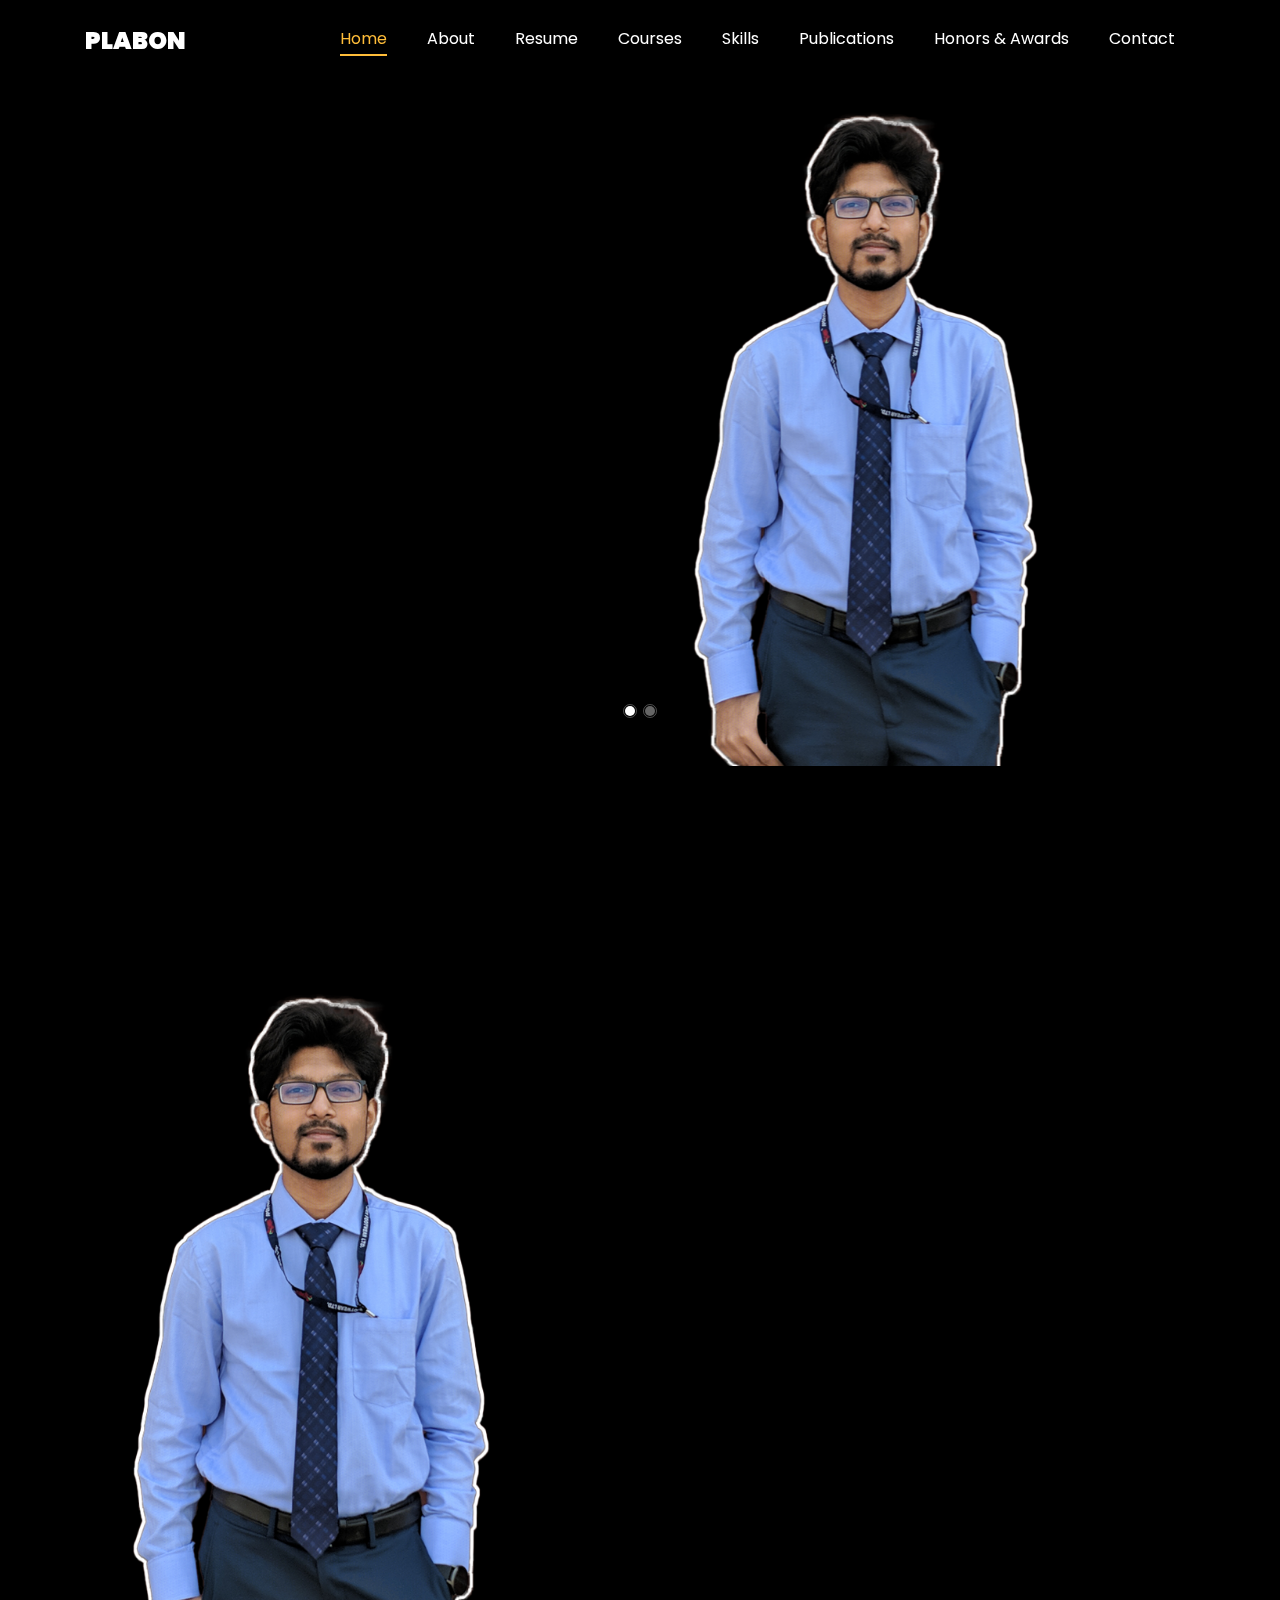
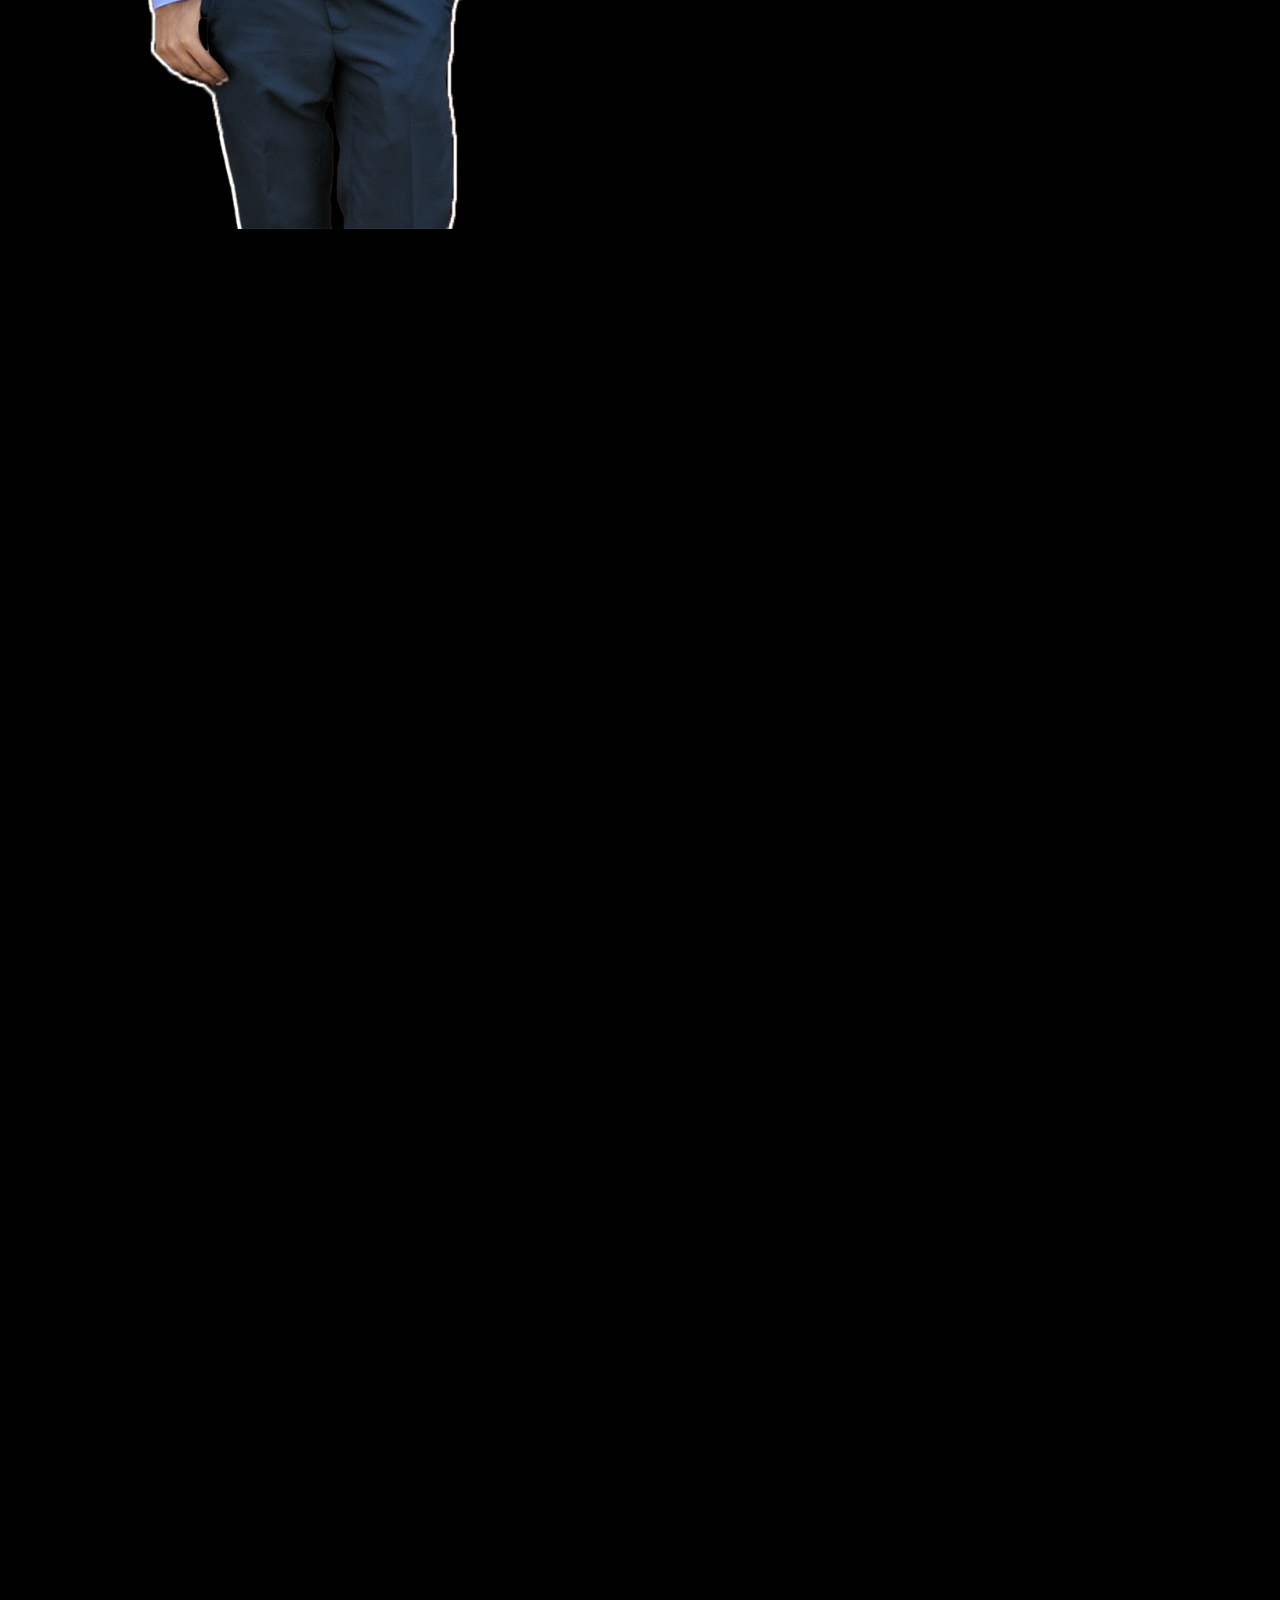
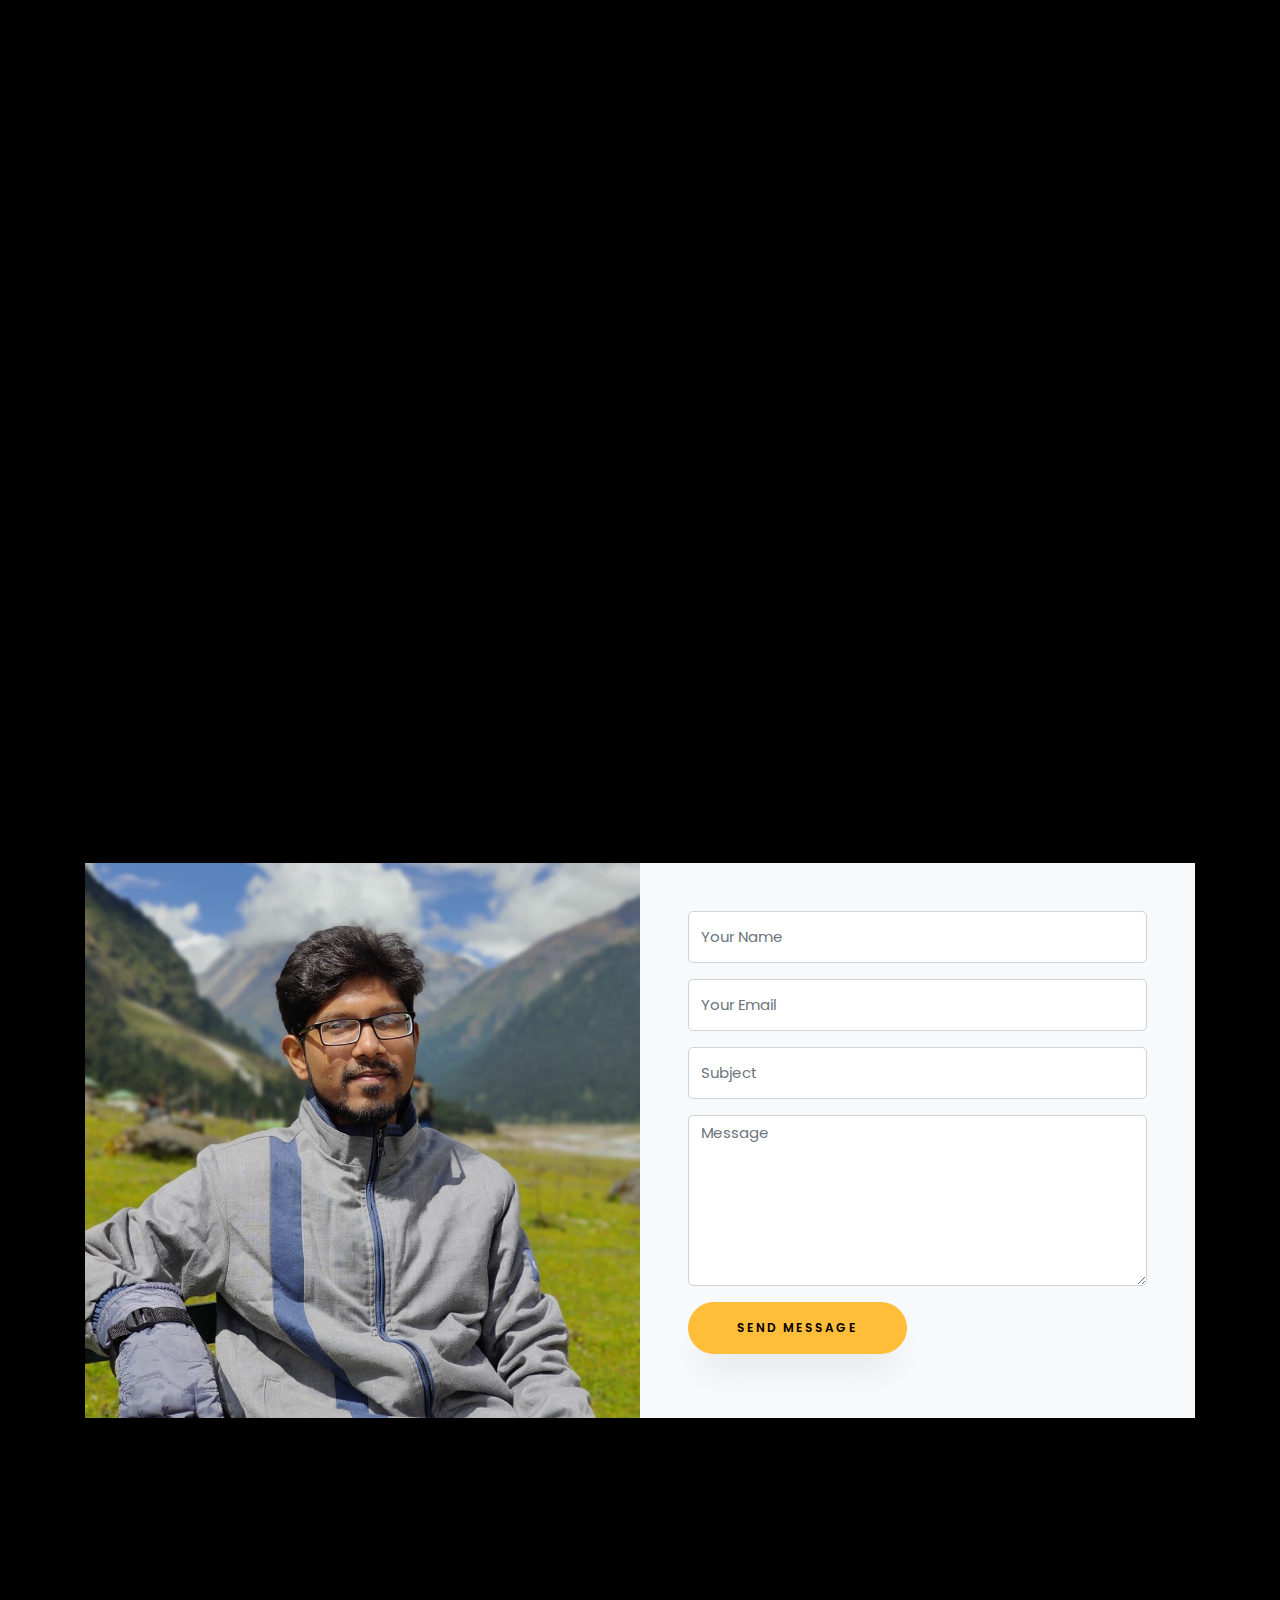
==== commit 16ebf952: "Update index.html" ====
--- a/index.html
+++ b/index.html
@@ -68,7 +68,7 @@
 	        	</div>
 	        </div>
 	      </div>
-
+		
 	      <div class="slider-item">
 	      	<div class="overlay"></div>
 	        <div class="container">
@@ -79,7 +79,7 @@
 		          <div class="one-forth d-flex align-items-center ftco-animate" data-scrollax=" properties: { translateY: '70%' }">
 		          	<div class="text">
 			            <h1 class="mb-4 mt-3">From <span>University</span> of Dhaka</h1>
-			            <p><a href="#" class="btn btn-primary py-3 px-4">Google Scholar</a> <a href="#" class="btn btn-white btn-outline-white py-3 px-4">LinkedIn</a></p>
+			            <p><a href="https://tinyurl.com/PTurzo" class="btn btn-primary py-3 px-4">Google Scholar</a> <a href="https://tinyurl.com/PIslamTurzo" class="btn btn-white btn-outline-white py-3 px-4">LinkedIn</a></p>
 		            </div>
 		          </div>
 	        	</div>
@@ -110,7 +110,7 @@
 		            	<li class="d-flex"><span>Address:</span> <span>23/2, Jalalabad Model Town, Dhaka-1344, Bangladesh.</span></li>
 		            	<li class="d-flex"><span>Email:</span> <span>plabonislam-2017515225@ilet.du.ac.bd</span></li>
 		            </ul>
-					<div class="about-info mt-4 px-md-0 px-2"><p>I am a Master's student in the Department of Leather Engineering at the University of Dhaka, as a member of the Microbiology Laboratory with Prof. Fatema-Tuj-Zohra as an advisor since September 2022. I obtained my bachelor's degree from the Department of Leather Engineering,University of Dhaka, Bangladesh, in August 2022. My research involves the isolation of bacteria and fermentation, novel strain identification using 16S rRNA, enzyme extraction and characterization, nutrient extraction from and recirculation, circular enomy, biodegradation of solid waste, bioaccumulation using microbes, waste water treatment using microbes, and synthesis of adsorbent. In addition, I am also working on developing a research design for optimisation using the response surface methodology (RSM). Further, I am focusing on my research on the application of biodegradation of chrome shavens and establishing a circular economy in the leather industry.</p></div>
+					<div class="about-info mt-4 px-md-0 px-2"><p> I am a Master's student in the Department of Leather Engineering at the University of Dhaka, as a member of the Microbiology Laboratory with Prof. Fatema-Tuj-Zohra as an advisor since September 2022. I obtained my bachelor's degree from the Department of Leather Engineering,University of Dhaka, Bangladesh, in August 2022. My research involves the isolation of bacteria and fermentation, novel strain identification using 16S rRNA, enzyme extraction and characterization, nutrient extraction from and recirculation, circular enomy, biodegradation of solid waste, bioaccumulation using microbes, waste water treatment using microbes, and synthesis of adsorbent. In addition, I am also working on developing a research design for optimisation using the response surface methodology (RSM). Further, I am focusing on my research on the application of biodegradation of chrome shavens and establishing a circular economy in the leather industry.</p></div>
 		          </div>
 		        </div>
 	          <div class="counter-wrap ftco-animate d-flex mt-md-3">
@@ -201,7 +201,7 @@
     	</div>
     </section>
 
-	<p><!------------------------------------------------------------- COURSES SECTION----------------------------------------------------></p>
+	<!------------------------------------------------------------- COURSES SECTION---------------------------------------------------->
     <section class="ftco-section" id="course-section">
     	<div class="container">
     		<div class="row justify-content-center py-5 mt-5">
@@ -466,7 +466,7 @@
 		<div class="row">
 					<div class="resume-wrap ftco-animate">
 						<h5>Turzo, P. I., Sarder, T., Zohra, F.-T., Khan, M. R., & Hakim, M. (2023). Preservation of goat skin using fish scale powder:
-							An initiative to reduce pollution in tannery wastewater. Case Studies in Chemical and Environmental Engineering, 8, 100413. https://doi.org/10.1016/j.cscee.2023.100413</h5>
+							An initiative to reduce pollution in tannery wastewater. Case Studies in Chemical and Environmental Engineering, 8, 100413.<a href="https://doi.org/10.1016/j.cscee.2023.100413">https://doi.org/10.1016/j.cscee.2023.100413</a></h5>
 						</div>
 					</div>          
      <!-------------------------------------------------------------------copy and paste the following part to make a new section to add paper End----------------------------->
@@ -475,7 +475,7 @@
 	
 					<div class="row">
 						<div class="resume-wrap ftco-animate">
-							<h5>Hossain, M. A., Turzo, P. I., Shakil, M. S. R., Ahmed, S., Zohra, F.-T. (2023). Process optimization of anionic dye (Melioderm HF Brown G) removal from aqueous solution utilizing adsorbent prepared from Labeo rohita fishbone. Water Practice and Technology, n.d. https://doi.org/10.266/wpt.2023.147 (Proofreading).</h5>
+							<h5>Hossain, M. A., Turzo, P. I., Shakil, M. S. R., Ahmed, S., Zohra, F.-T. (2023). Process optimization of anionic dye (Melioderm HF Brown G) removal from aqueous solution utilizing adsorbent prepared from Labeo rohita fishbone. Water Practice and Technology, n.d. <a href="https://doi.org/10.266/wpt.2023.147">https://doi.org/10.266/wpt.2023.147</a> (Proofreading).</h5>
 							</div>
 						</div>
 		
